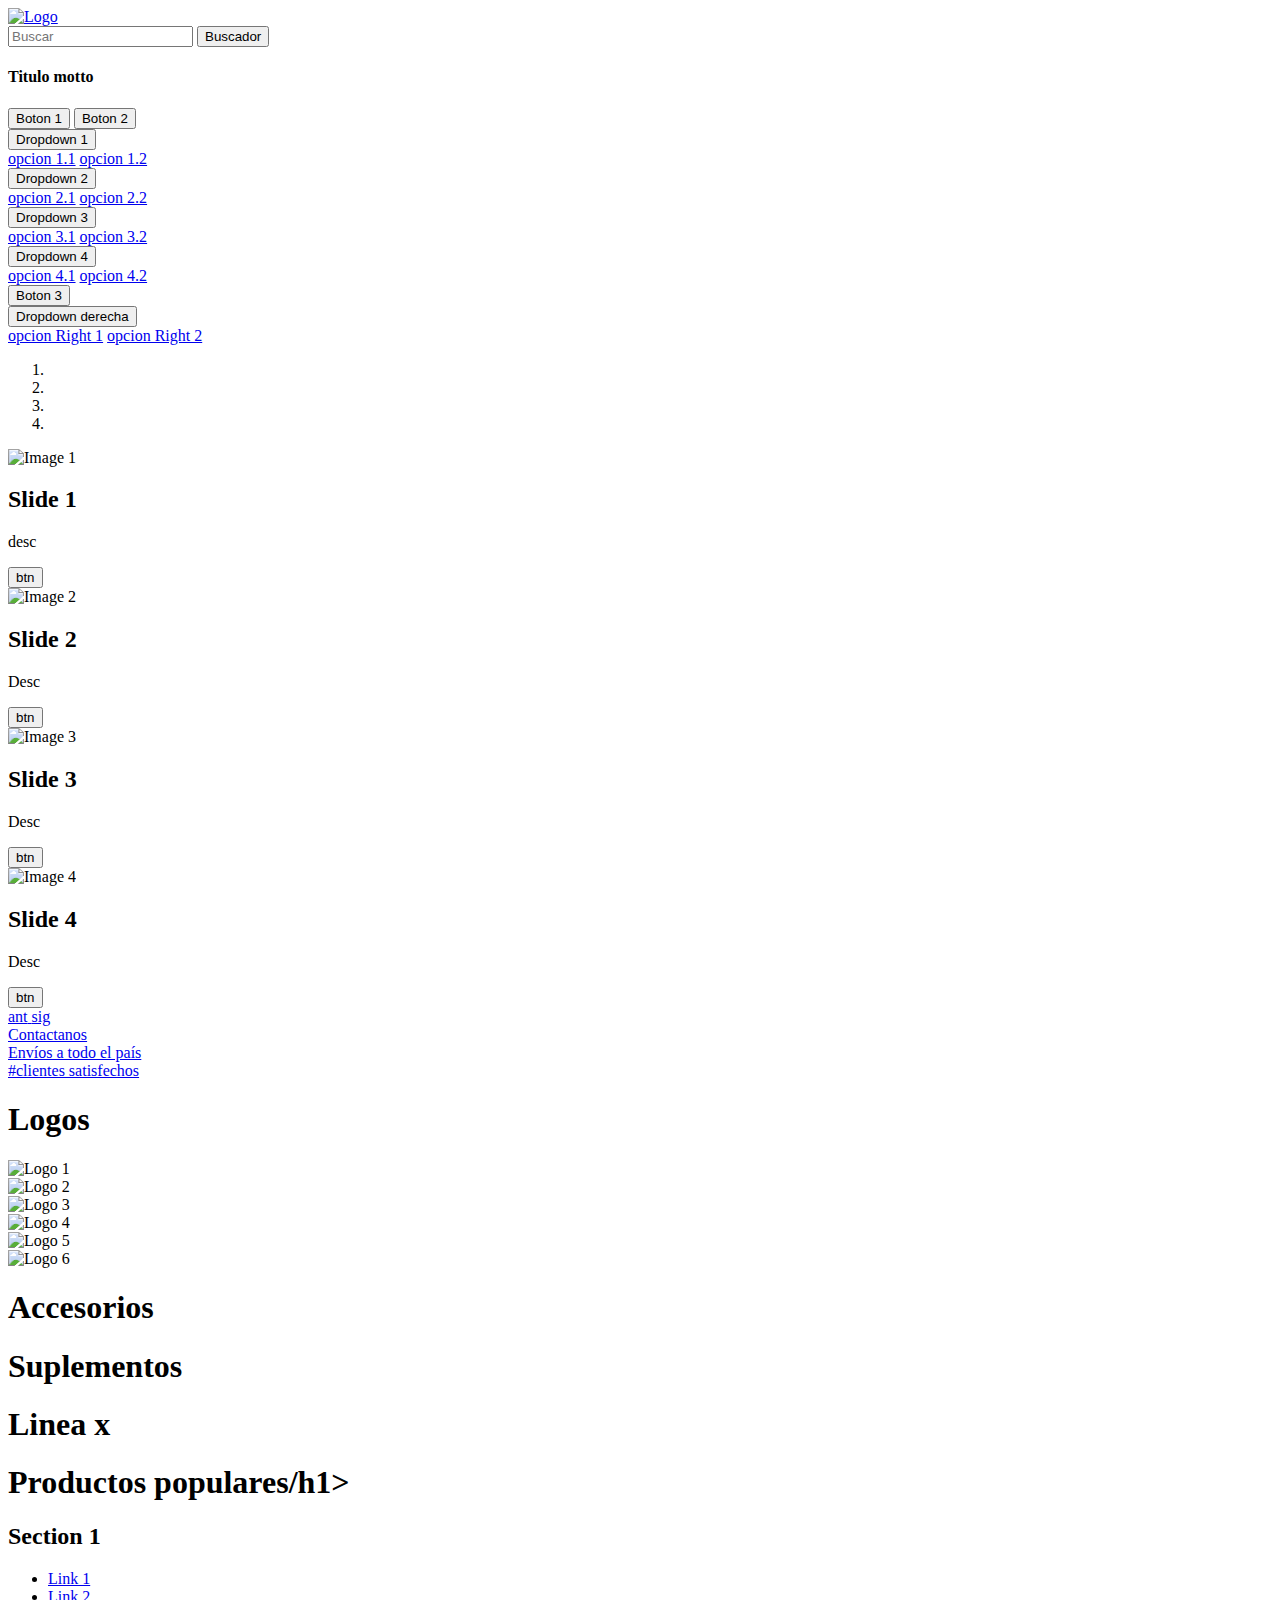
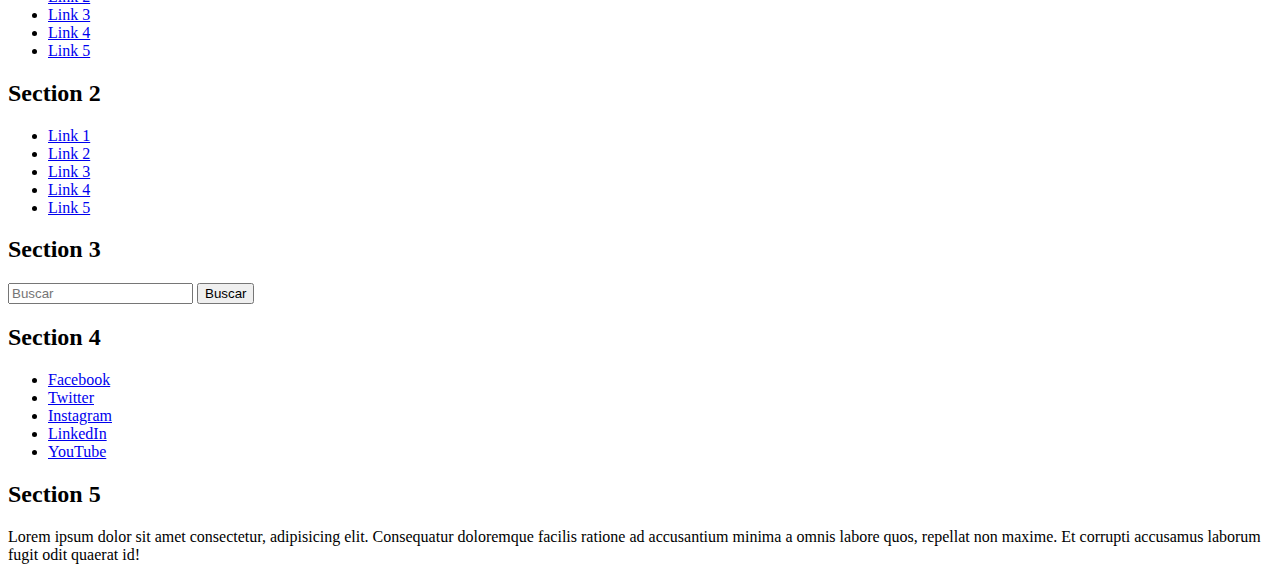
==== webpage/index.html @ 54f78a53 "Creacion estructura basica archivos" ====
<!DOCTYPE html>
<html lang="en">
<head>
    <meta charset="UTF-8">
    <meta name="viewport" content="width=device-width, initial-scale=1.0">
    <title>Document</title>
</head>
<body>
    <!-- header -->
    <header class="navbar navbar-expand-lg navbar-light bg-light">
        <div class="container">
            <!-- Logo -->
            <a class="navbar-brand" href="#">
                <img src="xxxxxxxxxxxxxxxxxx" alt="Logo" class="logo">
            </a>
            
            <!-- Search Bar -->
            <form class="form-inline my-2 my-lg-0 ml-auto">
                <input class="form-control mr-sm-2" type="search" placeholder="Buscar" aria-label="Search">
                <button class="btn btn-outline-success my-2 my-sm-0" type="submit">Buscador</button>
            </form>
            
            <!-- motto -->
            <h4 class="ml-3">Titulo motto</h4>
        </div>


        <!-- Navbar -->
        <nav class="navbar navbar-expand-lg navbar-light bg-light">
            <div class="container">
                <!-- sección izquierda -->
                <div class="navbar-left">
                    <button class="btn btn-primary mr-2">Boton 1</button>
                    <button class="btn btn-secondary mr-2">Boton 2</button>
                    
                    <!-- Dropdowns -->
                    <div class="dropdown mr-2">
                        <button class="btn btn-secondary dropdown-toggle" type="button" id="dropdown1" data-toggle="dropdown">
                            Dropdown 1
                        </button>
                        <div class="dropdown-menu" aria-labelledby="dropdown1">
                            <a class="dropdown-item" href="#">opcion 1.1</a>
                            <a class="dropdown-item" href="#">opcion 1.2</a>
                        </div>
                    </div>
                    
                    <div class="dropdown">
                        <button class="btn btn-secondary dropdown-toggle" type="button" id="dropdown2" data-toggle="dropdown">
                            Dropdown 2
                        </button>
                        <div class="dropdown-menu" aria-labelledby="dropdown2">
                            <a class="dropdown-item" href="#">opcion 2.1</a>
                            <a class="dropdown-item" href="#">opcion 2.2</a>
                        </div>
                    </div>
                    
                    <div class="dropdown mr-2">
                        <button class="btn btn-secondary dropdown-toggle" type="button" id="dropdown3" data-toggle="dropdown">
                            Dropdown 3
                        </button>
                        <div class="dropdown-menu" aria-labelledby="dropdown3">
                            <a class="dropdown-item" href="#">opcion 3.1</a>
                            <a class="dropdown-item" href="#">opcion 3.2</a>
                        </div>
                    </div>
                    
                    <div class="dropdown">
                        <button class="btn btn-secondary dropdown-toggle" type="button" id="dropdown4" data-toggle="dropdown">
                            Dropdown 4
                        </button>
                        <div class="dropdown-menu" aria-labelledby="dropdown4">
                            <a class="dropdown-item" href="#">opcion 4.1</a>
                            <a class="dropdown-item" href="#">opcion 4.2</a>
                        </div>
                    </div>
                </div>
                
                <!-- seccion derecha -->
                <div class="navbar-right ml-auto">
                    <button class="btn btn-success">Boton 3</button>
                    
                    <!-- Dropdown derecha -->
                    <div class="dropdown">
                        <button class="btn btn-info dropdown-toggle" type="button" id="dropdownRight" data-toggle="dropdown">
                            Dropdown derecha
                        </button>
                        <div class="dropdown-menu dropdown-menu-right" aria-labelledby="dropdownRight">
                            <a class="dropdown-item" href="#">opcion Right 1</a>
                            <a class="dropdown-item" href="#">opcion Right 2</a>
                        </div>
                    </div>
                </div>
            </div>
        </nav>
    </header>
    <main>
        <!-- CARRUSEL -->
        <div class="container container-carrusel">
            <div class="row">
                <div class="col-md-8 offset-md-2">
                    <!-- Carrusel -->
                    <div id="imageCarousel" class="carousel slide" data-ride="carousel">
                        <!-- indicadores -->
                        <ol class="carousel-indicators">
                            <li data-target="#imageCarousel" data-slide-to="0" class="active"></li>
                            <li data-target="#imageCarousel" data-slide-to="1"></li>
                            <li data-target="#imageCarousel" data-slide-to="2"></li>
                            <li data-target="#imageCarousel" data-slide-to="3"></li>
                        </ol>
                        <!-- Slides -->
                        <div class="carousel-inner">
                            <div class="carousel-item active">
                                <img src="image1.jpg" class="d-block w-100" alt="Image 1">
                                <div class="carousel-caption">
                                    <h2>Slide 1</h2>
                                    <p>desc</p>
                                    <button class="btn btn-primary">btn</button>
                                </div>
                            </div>
                            <div class="carousel-item">
                                <img src="image2.jpg" class="d-block w-100" alt="Image 2">
                                <div class="carousel-caption">
                                    <h2>Slide 2</h2>
                                    <p>Desc</p>
                                    <button class="btn btn-primary">btn</button>
                                </div>
                            </div>
                            <div class="carousel-item">
                                <img src="image3.jpg" class="d-block w-100" alt="Image 3">
                                <div class="carousel-caption">
                                    <h2>Slide 3</h2>
                                    <p>Desc</p>
                                    <button class="btn btn-primary">btn</button>
                                </div>
                            </div>
                            <div class="carousel-item">
                                <img src="image4.jpg" class="d-block w-100" alt="Image 4">
                                <div class="carousel-caption">
                                    <h2>Slide 4</h2>
                                    <p>Desc</p>
                                    <button class="btn btn-primary">btn</button>
                                </div>
                            </div>
                        </div>
                        <!-- Controles -->
                        <a class="carousel-control-prev" href="#imageCarousel" role="button" data-slide="prev">
                            <span class="carousel-control-prev-icon" aria-hidden="true"></span>
                            <span class="sr-only">ant</span>
                        </a>
                        <a class="carousel-control-next" href="#imageCarousel" role="button" data-slide="next">
                            <span class="carousel-control-next-icon" aria-hidden="true"></span>
                            <span class="sr-only">sig</span>
                        </a>
                    </div>
                </div>
            </div>
        </div>

        <!-- ENVIOS CONTACTOS CLIENTES -->
        <div class="container">
            <div class="row">
                <div class="col-md-4">
                    <div class="section-item">
                        <a href="#" class="section-link">
                            <i class="fas fa-phone section-icon"></i>
                            Contactanos
                        </a>
                    </div>
                </div>
                <div class="col-md-4">
                    <div class="section-item">
                        <a href="#" class="section-link">
                            <i class="fas fa-truck section-icon"></i>
                            Envíos a todo el país
                        </a>
                    </div>
                </div>
                <div class="col-md-4">
                    <div class="section-item">
                        <a href="#" class="section-link">
                            <i class="fas fa-heart section-icon"></i>
                            #clientes satisfechos
                        </a>
                    </div>
                </div>
            </div>
        </div>

        <!-- Sponsors etc -->
        <div class="container">
            <div class="section">
                <h1>Logos</h1>
                <div class="row">
                    <div class="col-md-2">
                        <img src="logo1.png" alt="Logo 1" class="img-fluid">
                    </div>
                    <div class="col-md-2">
                        <img src="logo2.png" alt="Logo 2" class="img-fluid">
                    </div>
                    <div class="col-md-2">
                        <img src="logo3.png" alt="Logo 3" class="img-fluid">
                    </div>
                    <div class="col-md-2">
                        <img src="logo4.png" alt="Logo 4" class="img-fluid">
                    </div>
                    <div class="col-md-2">
                        <img src="logo5.png" alt="Logo 5" class="img-fluid">
                    </div>
                    <div class="col-md-2">
                        <img src="logo6.png" alt="Logo 6" class="img-fluid">
                    </div>
                </div>
            </div>
        </div>

        <!-- Catalogo accesorios -->
        <div class="container">
            <div class="section">
                <h1>Accesorios</h1>
                <div class="row" id="card-row">
                    <!-- JavaScript -->
                </div>
            </div>
        </div>

        <!-- Catalogo Suplementos -->
        <div class="container">
            <div class="section">
                <h1>Suplementos</h1>
                <div class="row" id="card-row">
                    <!-- JavaScript -->
                </div>
            </div>
        </div>

        <!-- Catalogo linea x -->
        <div class="container">
            <div class="section">
                <h1>Linea x</h1>
                <div class="row" id="card-row">
                    <!-- JavaScript -->
                </div>
            </div>
        </div>

        <!-- Catalogo productos populares -->
        <div class="container">
            <div class="section">
                <h1>Productos populares/h1>
                <div class="row" id="card-row-1">
                    <!-- JavaScript cards -->
                </div>
                <div class="row" id="card-row-2">
                    <!-- JavaScript cards -->
                </div>
            </div>
        </div>
    </main>

    <footer class="bg-dark text-light">
        <div class="container">
            <div class="row">
                <div class="col-md-2">
                    <h2>Section 1</h2>
                    <ul class="list-unstyled">
                        <li><a href="#">Link 1</a></li>
                        <li><a href="#">Link 2</a></li>
                        <li><a href="#">Link 3</a></li>
                        <li><a href="#">Link 4</a></li>
                        <li><a href="#">Link 5</a></li>
                    </ul>
                </div>
                <div class="col-md-2">
                    <h2>Section 2</h2>
                    <ul class="list-unstyled">
                        <li><a href="#">Link 1</a></li>
                        <li><a href="#">Link 2</a></li>
                        <li><a href="#">Link 3</a></li>
                        <li><a href="#">Link 4</a></li>
                        <li><a href="#">Link 5</a></li>
                    </ul>
                </div>
                <div class="col-md-3">
                    <h2>Section 3</h2>
                    <form class="form-inline">
                        <input class="form-control" type="text" placeholder="Buscar">
                        <button class="btn btn-primary">Buscar</button>
                    </form>
                </div>
                <div class="col-md-2">
                    <h2>Section 4</h2>
                    <ul class="list-unstyled">
                        <li><a href="#"><i class="fab fa-facebook"></i> Facebook</a></li>
                        <li><a href="#"><i class="fab fa-twitter"></i> Twitter</a></li>
                        <li><a href="#"><i class="fab fa-instagram"></i> Instagram</a></li>
                        <li><a href="#"><i class="fab fa-linkedin"></i> LinkedIn</a></li>
                        <li><a href="#"><i class="fab fa-youtube"></i> YouTube</a></li>
                    </ul>
                </div>
                <div class="col-md-5">
                    <h2>Section 5</h2>
                    <p>Lorem ipsum dolor sit amet consectetur, adipisicing elit. Consequatur doloremque facilis ratione ad accusantium minima a omnis labore quos, repellat non maxime. Et corrupti accusamus laborum fugit odit quaerat id!</p>
                </div>
            </div>
        </div>
    </footer>
</body>
</html>
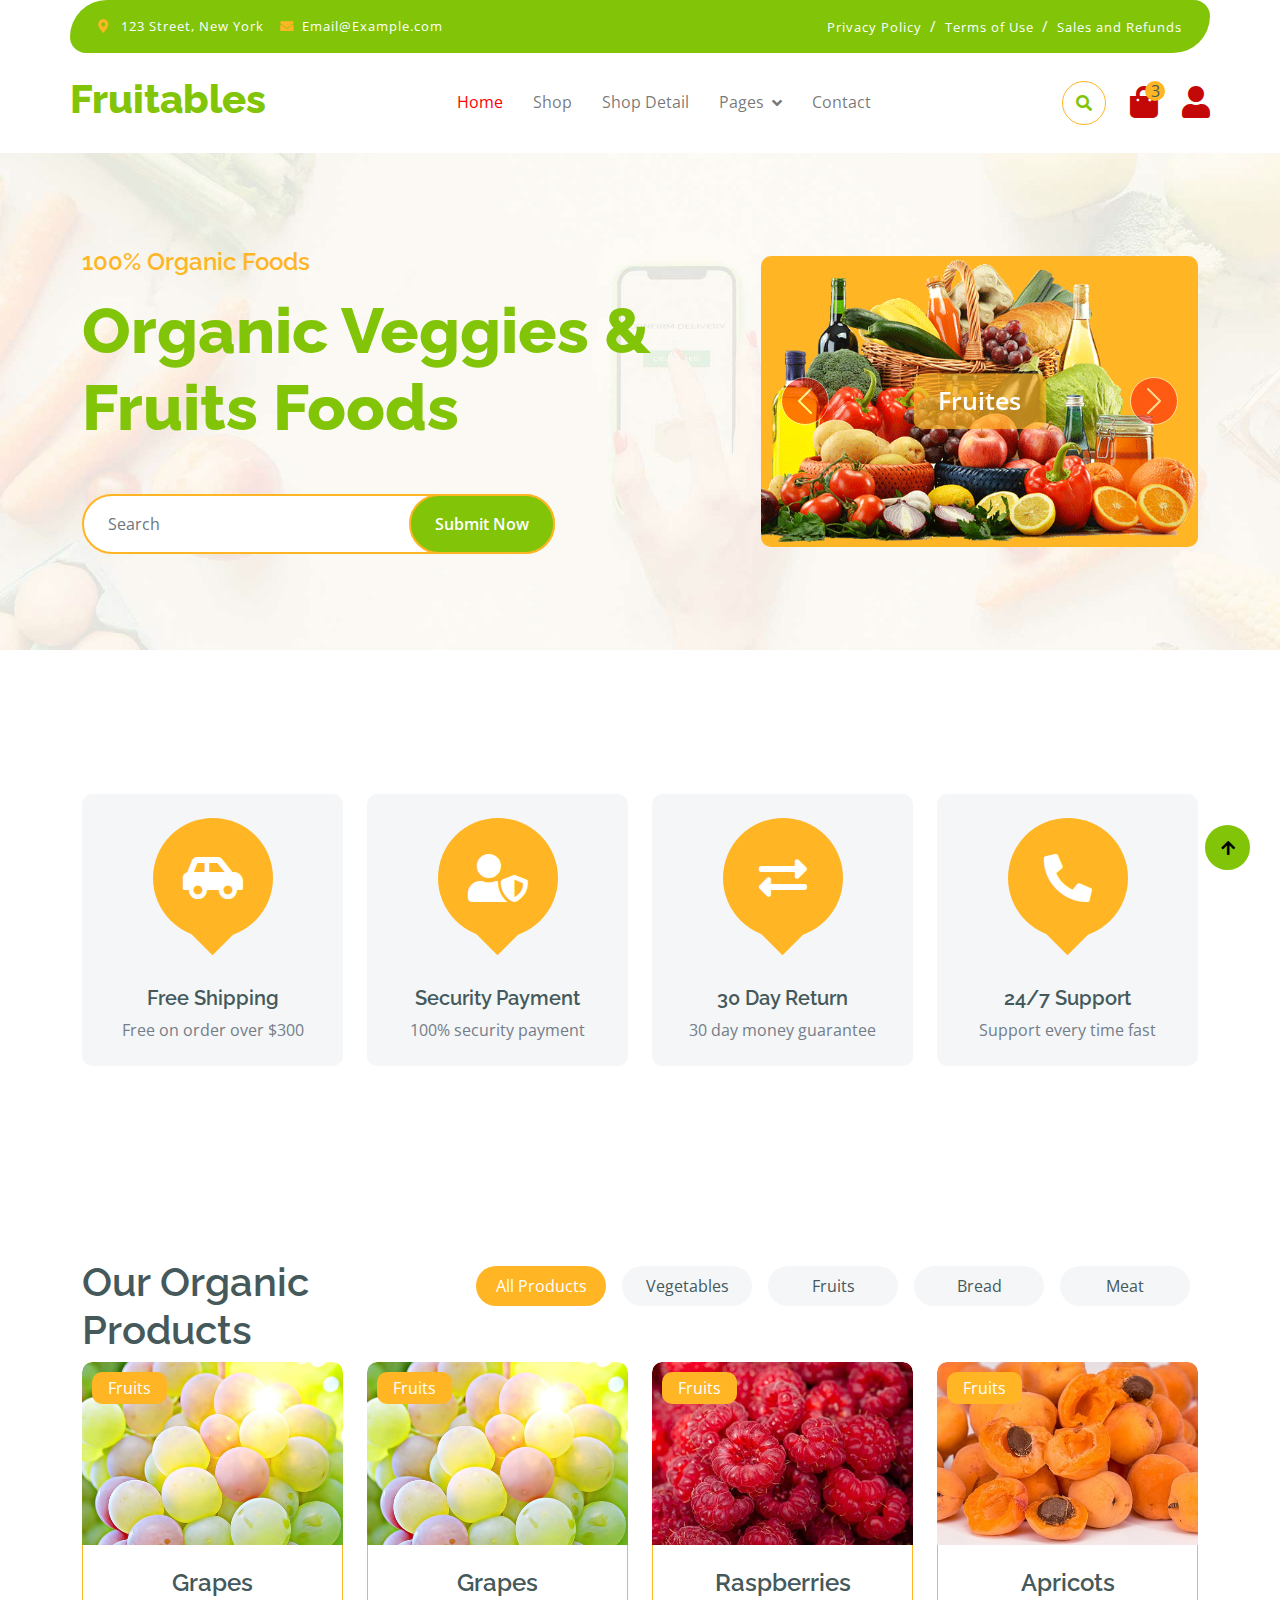
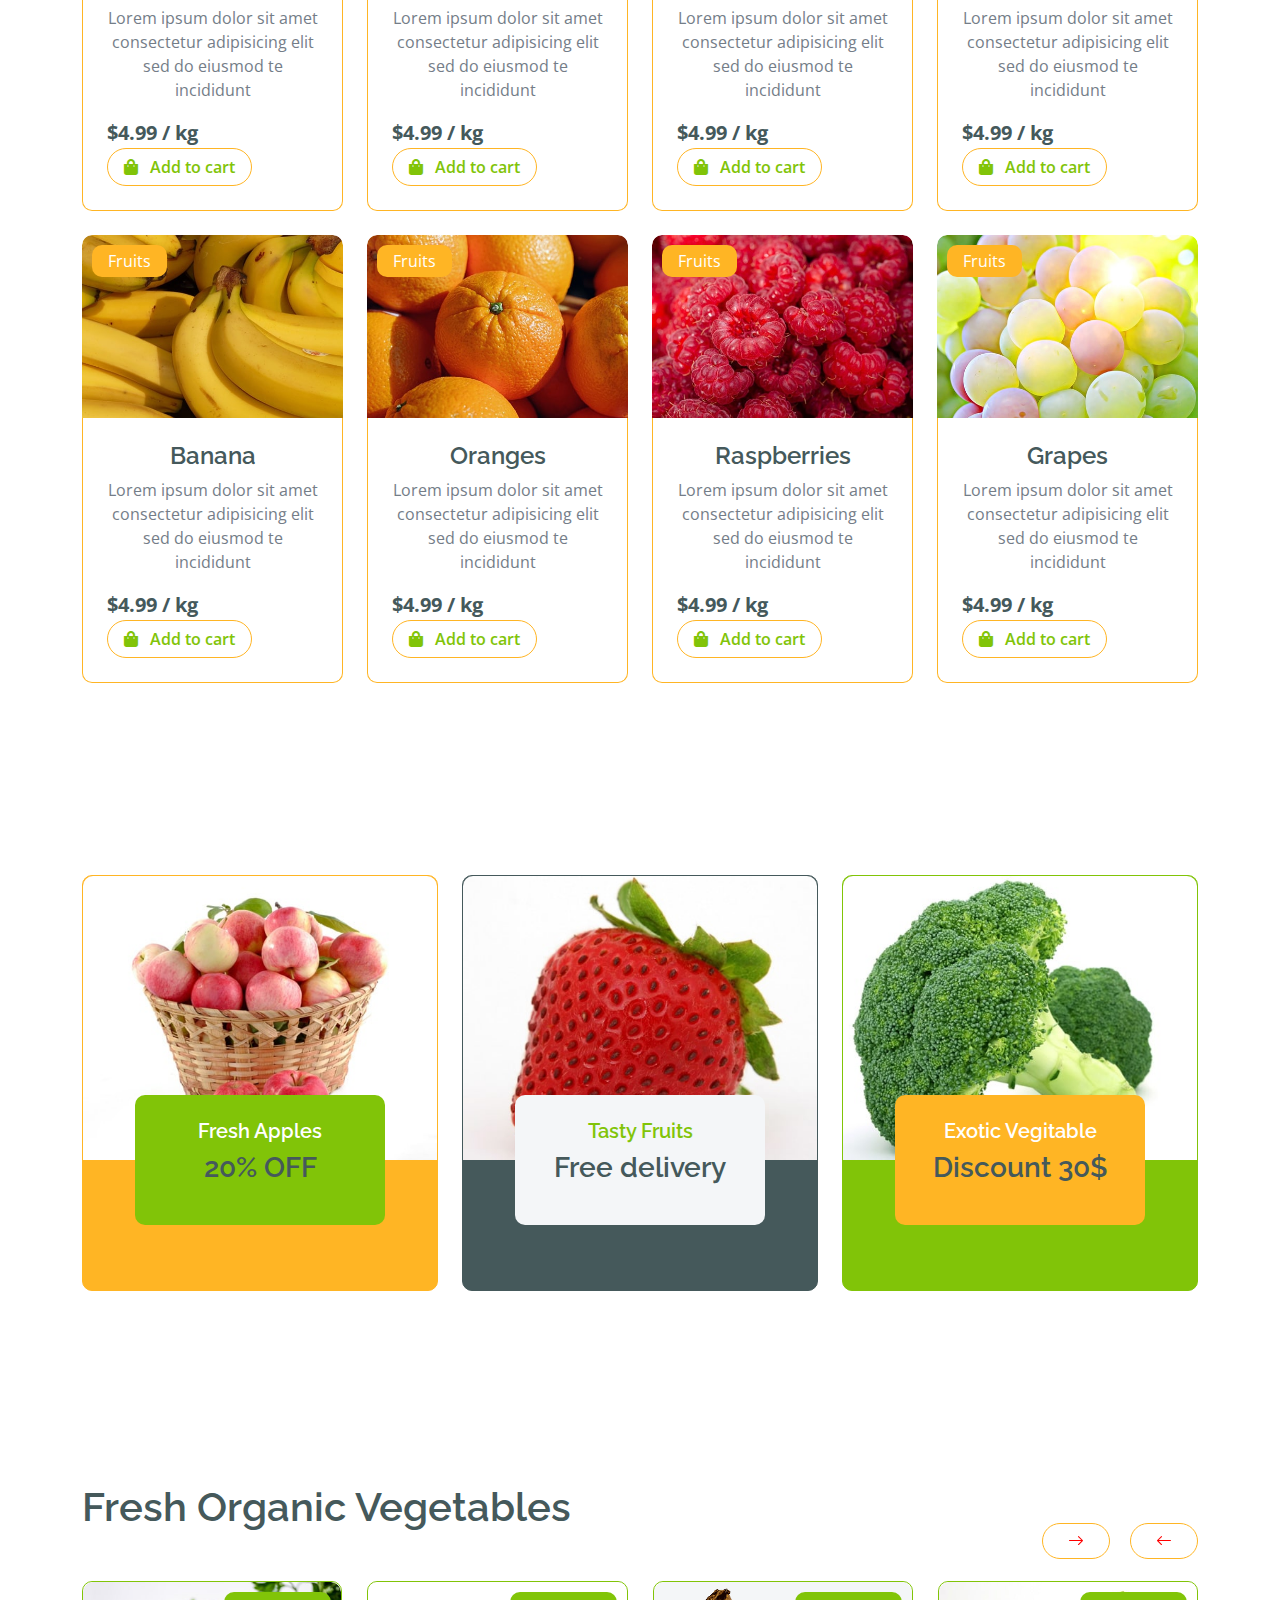
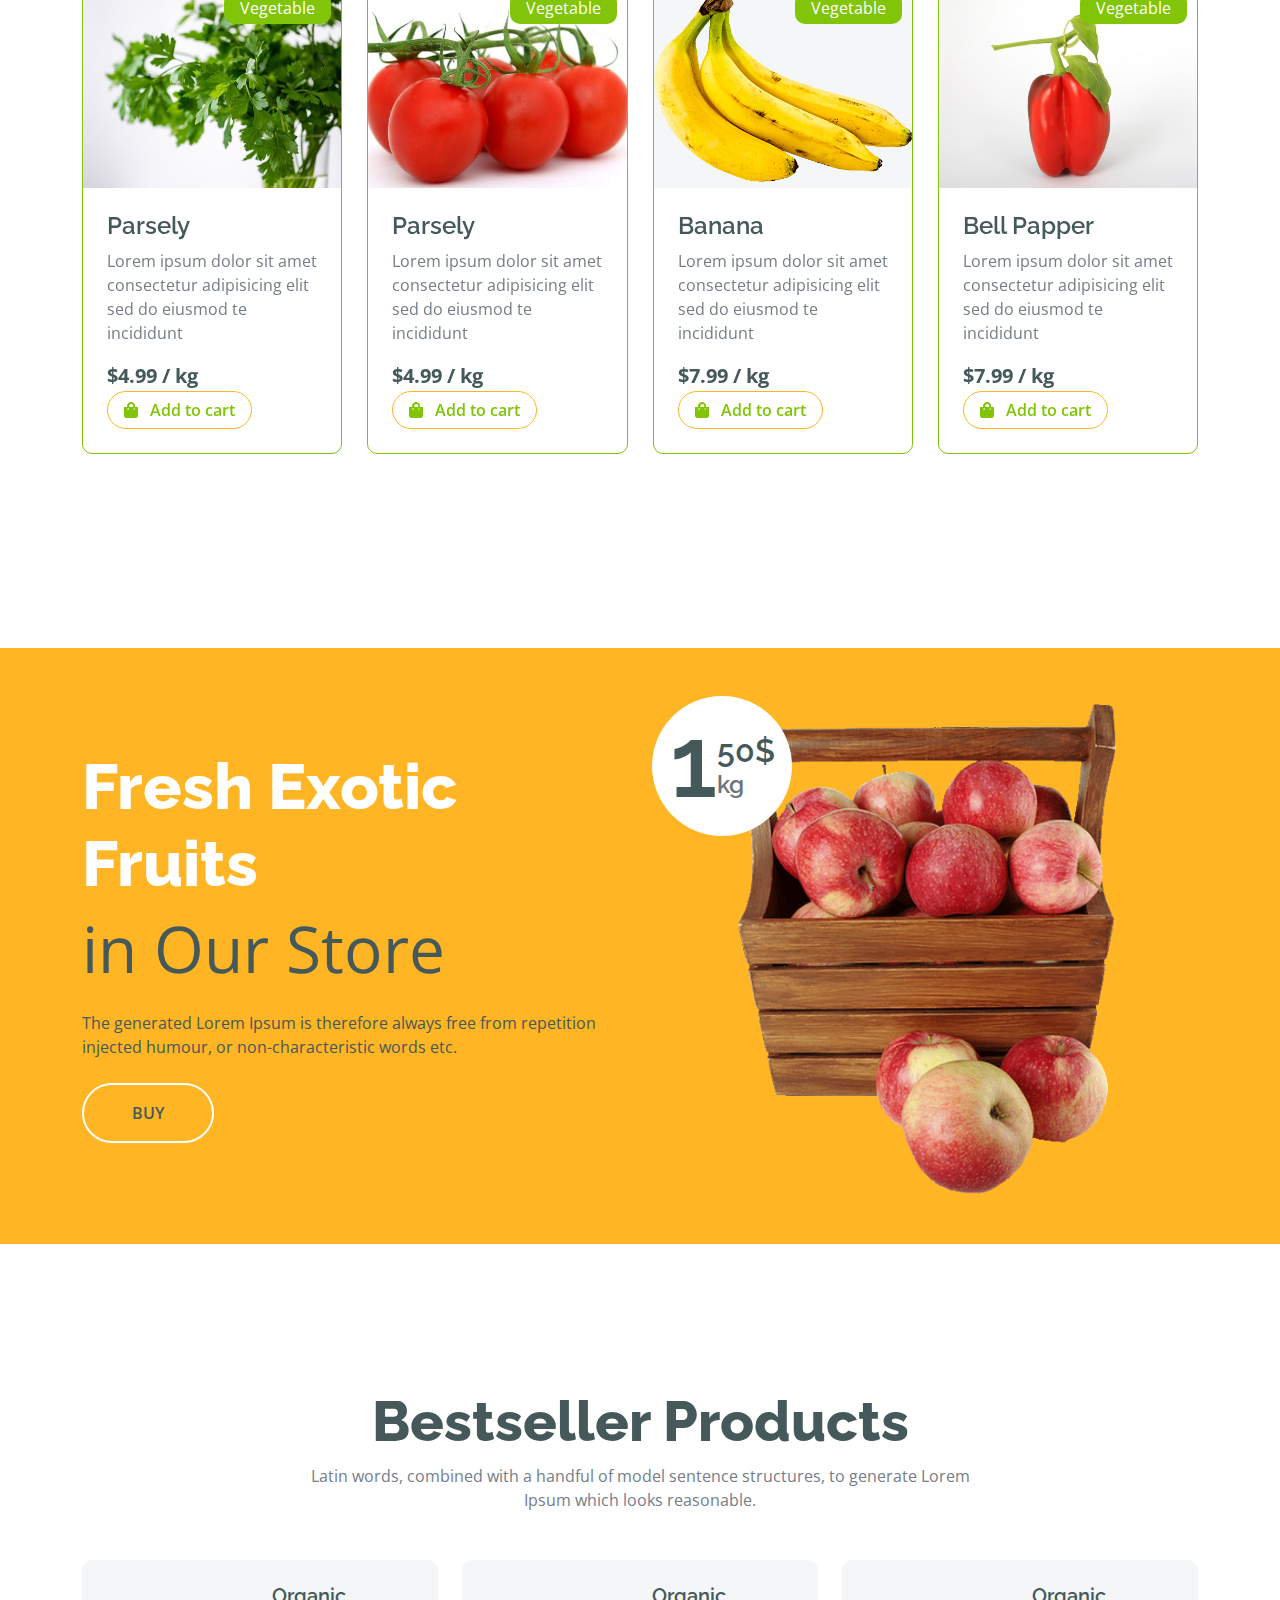
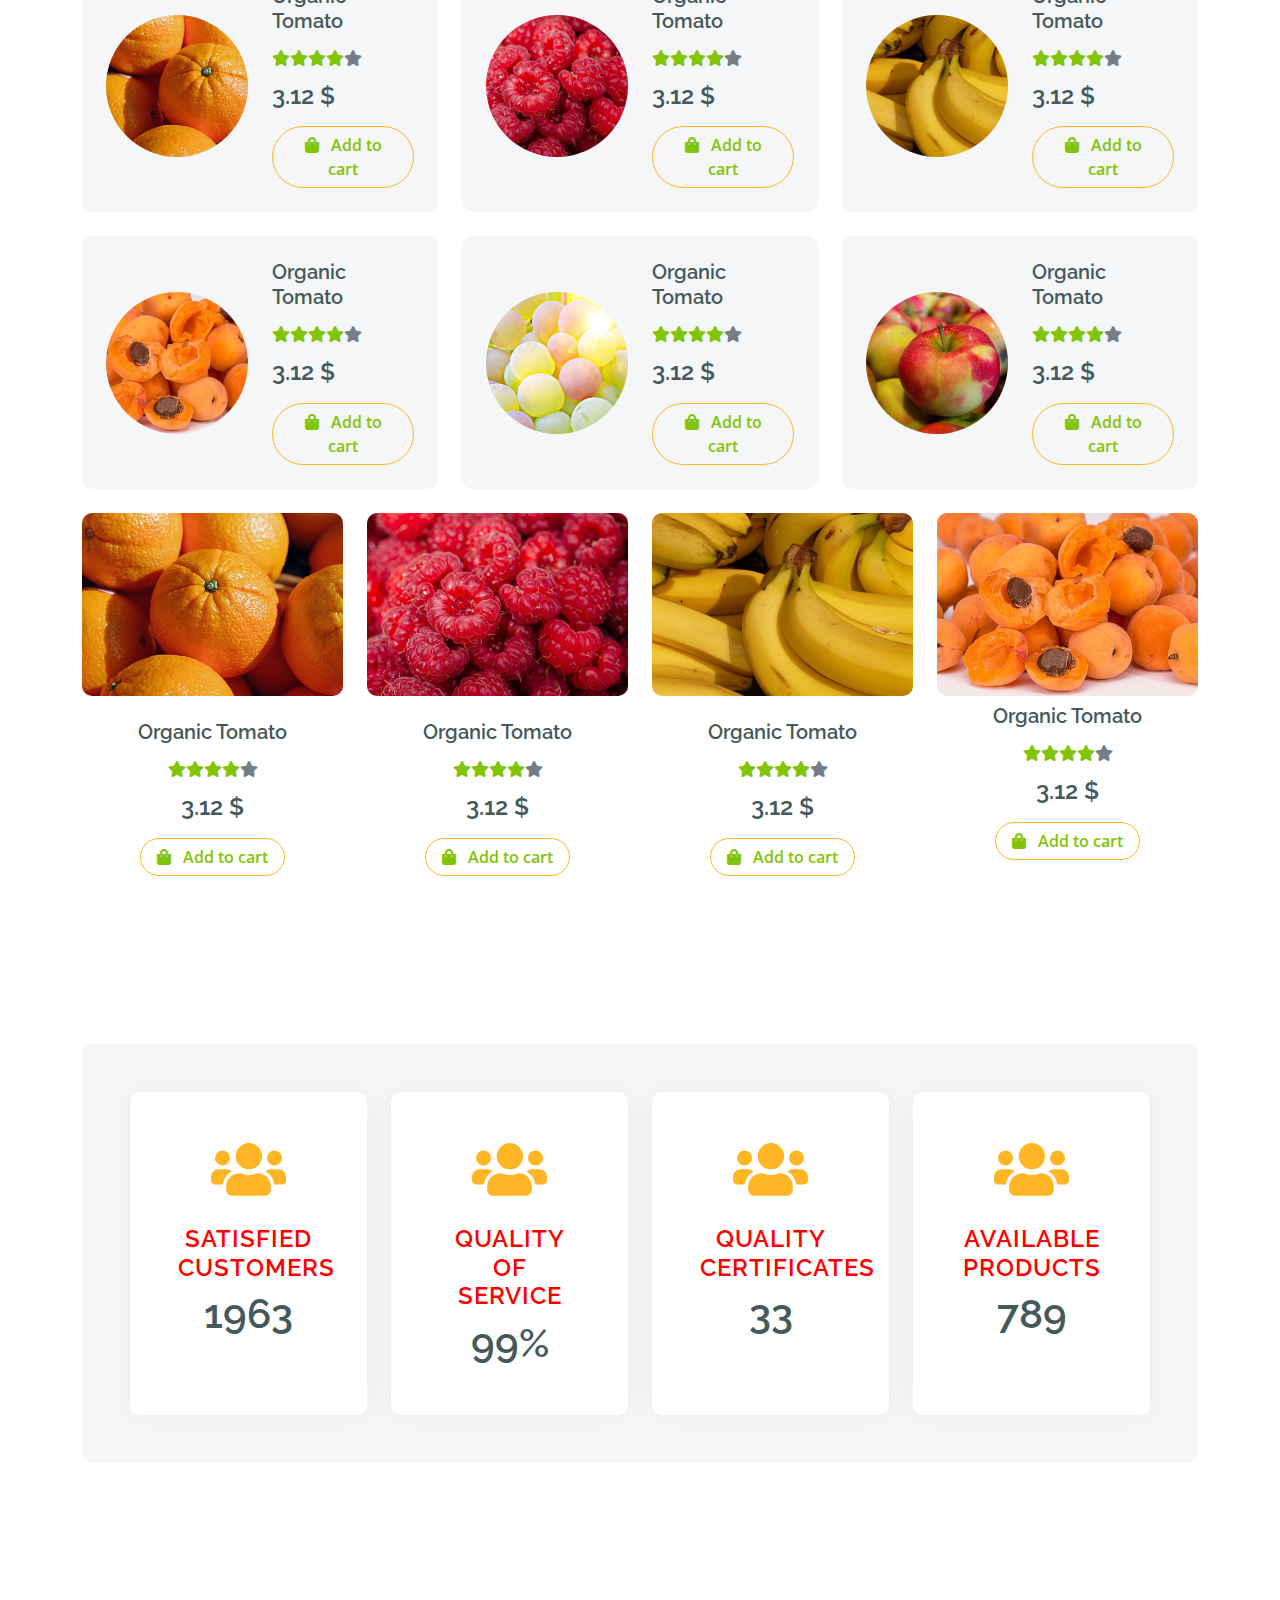
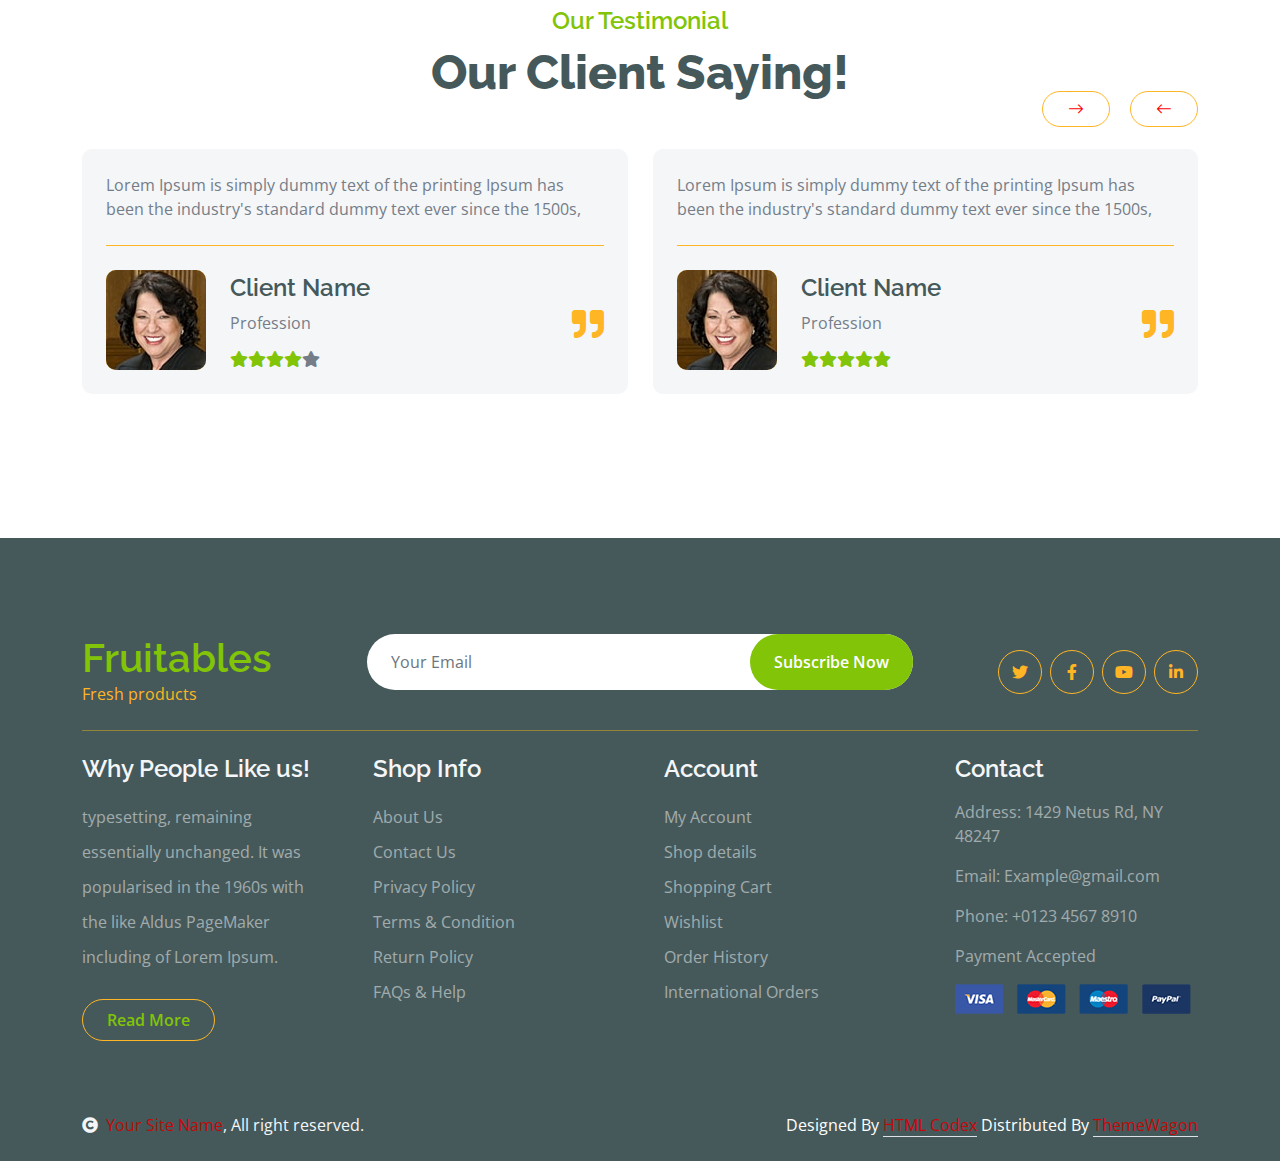
==== commit 15ca9949: "Nuevo template" ====
--- a/webpage/index.html
+++ b/webpage/index.html
@@ -1,308 +1,1215 @@
 <!DOCTYPE html>
 <html lang="en">
-<head>
-    <meta charset="UTF-8">
-    <meta name="viewport" content="width=device-width, initial-scale=1.0">
-    <title>Document</title>
-</head>
-<body>
-    <!-- header -->
-    <header class="navbar navbar-expand-lg navbar-light bg-light">
-        <div class="container">
-            <!-- Logo -->
-            <a class="navbar-brand" href="#">
-                <img src="xxxxxxxxxxxxxxxxxx" alt="Logo" class="logo">
-            </a>
-            
-            <!-- Search Bar -->
-            <form class="form-inline my-2 my-lg-0 ml-auto">
-                <input class="form-control mr-sm-2" type="search" placeholder="Buscar" aria-label="Search">
-                <button class="btn btn-outline-success my-2 my-sm-0" type="submit">Buscador</button>
-            </form>
-            
-            <!-- motto -->
-            <h4 class="ml-3">Titulo motto</h4>
-        </div>
-
-
-        <!-- Navbar -->
-        <nav class="navbar navbar-expand-lg navbar-light bg-light">
+
+    <head>
+        <meta charset="utf-8">
+        <title>Infinit Nutrition</title>
+        <meta content="width=device-width, initial-scale=1.0" name="viewport">
+        <meta content="" name="keywords">
+        <meta content="" name="description">
+
+        <!-- Google Web Fonts -->
+        <link rel="preconnect" href="https://fonts.googleapis.com">
+        <link rel="preconnect" href="https://fonts.gstatic.com" crossorigin>
+        <link href="https://fonts.googleapis.com/css2?family=Open+Sans:wght@400;600&family=Raleway:wght@600;800&display=swap" rel="stylesheet"> 
+
+        <!-- Icon Font Stylesheet -->
+        <link rel="stylesheet" href="https://use.fontawesome.com/releases/v5.15.4/css/all.css"/>
+        <link href="https://cdn.jsdelivr.net/npm/bootstrap-icons@1.4.1/font/bootstrap-icons.css" rel="stylesheet">
+
+        <!-- Libraries Stylesheet -->
+        <link href="lib/lightbox/css/lightbox.min.css" rel="stylesheet">
+        <link href="lib/owlcarousel/assets/owl.carousel.min.css" rel="stylesheet">
+
+
+        <!-- Customized Bootstrap Stylesheet -->
+        <link href="css/bootstrap.min.css" rel="stylesheet">
+
+        <!-- Template Stylesheet -->
+        <link href="css/style.css" rel="stylesheet">
+    </head>
+
+    <body>
+
+        <!-- Spinner Start -->
+        <div id="spinner" class="show w-100 vh-100 bg-white position-fixed translate-middle top-50 start-50  d-flex align-items-center justify-content-center">
+            <div class="spinner-grow text-primary" role="status"></div>
+        </div>
+        <!-- Spinner End -->
+
+
+        <!-- Navbar start -->
+        <div class="container-fluid fixed-top">
+            <div class="container topbar bg-primary d-none d-lg-block">
+                <div class="d-flex justify-content-between">
+                    <div class="top-info ps-2">
+                        <small class="me-3"><i class="fas fa-map-marker-alt me-2 text-secondary"></i> <a href="#" class="text-white">123 Street, New York</a></small>
+                        <small class="me-3"><i class="fas fa-envelope me-2 text-secondary"></i><a href="#" class="text-white">Email@Example.com</a></small>
+                    </div>
+                    <div class="top-link pe-2">
+                        <a href="#" class="text-white"><small class="text-white mx-2">Privacy Policy</small>/</a>
+                        <a href="#" class="text-white"><small class="text-white mx-2">Terms of Use</small>/</a>
+                        <a href="#" class="text-white"><small class="text-white ms-2">Sales and Refunds</small></a>
+                    </div>
+                </div>
+            </div>
+            <div class="container px-0">
+                <nav class="navbar navbar-light bg-white navbar-expand-xl">
+                    <a href="index.html" class="navbar-brand"><h1 class="text-primary display-6">Fruitables</h1></a>
+                    <button class="navbar-toggler py-2 px-3" type="button" data-bs-toggle="collapse" data-bs-target="#navbarCollapse">
+                        <span class="fa fa-bars text-primary"></span>
+                    </button>
+                    <div class="collapse navbar-collapse bg-white" id="navbarCollapse">
+                        <div class="navbar-nav mx-auto">
+                            <a href="index.html" class="nav-item nav-link active">Home</a>
+                            <a href="shop.html" class="nav-item nav-link">Shop</a>
+                            <a href="shop-detail.html" class="nav-item nav-link">Shop Detail</a>
+                            <div class="nav-item dropdown">
+                                <a href="#" class="nav-link dropdown-toggle" data-bs-toggle="dropdown">Pages</a>
+                                <div class="dropdown-menu m-0 bg-secondary rounded-0">
+                                    <a href="cart.html" class="dropdown-item">Cart</a>
+                                    <a href="chackout.html" class="dropdown-item">Chackout</a>
+                                    <a href="testimonial.html" class="dropdown-item">Testimonial</a>
+                                    <a href="404.html" class="dropdown-item">404 Page</a>
+                                </div>
+                            </div>
+                            <a href="contact.html" class="nav-item nav-link">Contact</a>
+                        </div>
+                        <div class="d-flex m-3 me-0">
+                            <button class="btn-search btn border border-secondary btn-md-square rounded-circle bg-white me-4" data-bs-toggle="modal" data-bs-target="#searchModal"><i class="fas fa-search text-primary"></i></button>
+                            <a href="#" class="position-relative me-4 my-auto">
+                                <i class="fa fa-shopping-bag fa-2x"></i>
+                                <span class="position-absolute bg-secondary rounded-circle d-flex align-items-center justify-content-center text-dark px-1" style="top: -5px; left: 15px; height: 20px; min-width: 20px;">3</span>
+                            </a>
+                            <a href="#" class="my-auto">
+                                <i class="fas fa-user fa-2x"></i>
+                            </a>
+                        </div>
+                    </div>
+                </nav>
+            </div>
+        </div>
+        <!-- Navbar End -->
+
+
+        <!-- Modal Search Start -->
+        <div class="modal fade" id="searchModal" tabindex="-1" aria-labelledby="exampleModalLabel" aria-hidden="true">
+            <div class="modal-dialog modal-fullscreen">
+                <div class="modal-content rounded-0">
+                    <div class="modal-header">
+                        <h5 class="modal-title" id="exampleModalLabel">Search by keyword</h5>
+                        <button type="button" class="btn-close" data-bs-dismiss="modal" aria-label="Close"></button>
+                    </div>
+                    <div class="modal-body d-flex align-items-center">
+                        <div class="input-group w-75 mx-auto d-flex">
+                            <input type="search" class="form-control p-3" placeholder="keywords" aria-describedby="search-icon-1">
+                            <span id="search-icon-1" class="input-group-text p-3"><i class="fa fa-search"></i></span>
+                        </div>
+                    </div>
+                </div>
+            </div>
+        </div>
+        <!-- Modal Search End -->
+
+
+        <!-- Hero Start -->
+        <div class="container-fluid py-5 mb-5 hero-header">
+            <div class="container py-5">
+                <div class="row g-5 align-items-center">
+                    <div class="col-md-12 col-lg-7">
+                        <h4 class="mb-3 text-secondary">100% Organic Foods</h4>
+                        <h1 class="mb-5 display-3 text-primary">Organic Veggies & Fruits Foods</h1>
+                        <div class="position-relative mx-auto">
+                            <input class="form-control border-2 border-secondary w-75 py-3 px-4 rounded-pill" type="number" placeholder="Search">
+                            <button type="submit" class="btn btn-primary border-2 border-secondary py-3 px-4 position-absolute rounded-pill text-white h-100" style="top: 0; right: 25%;">Submit Now</button>
+                        </div>
+                    </div>
+                    <div class="col-md-12 col-lg-5">
+                        <div id="carouselId" class="carousel slide position-relative" data-bs-ride="carousel">
+                            <div class="carousel-inner" role="listbox">
+                                <div class="carousel-item active rounded">
+                                    <img src="img/hero-img-1.png" class="img-fluid w-100 h-100 bg-secondary rounded" alt="First slide">
+                                    <a href="#" class="btn px-4 py-2 text-white rounded">Fruites</a>
+                                </div>
+                                <div class="carousel-item rounded">
+                                    <img src="img/hero-img-2.jpg" class="img-fluid w-100 h-100 rounded" alt="Second slide">
+                                    <a href="#" class="btn px-4 py-2 text-white rounded">Vesitables</a>
+                                </div>
+                            </div>
+                            <button class="carousel-control-prev" type="button" data-bs-target="#carouselId" data-bs-slide="prev">
+                                <span class="carousel-control-prev-icon" aria-hidden="true"></span>
+                                <span class="visually-hidden">Previous</span>
+                            </button>
+                            <button class="carousel-control-next" type="button" data-bs-target="#carouselId" data-bs-slide="next">
+                                <span class="carousel-control-next-icon" aria-hidden="true"></span>
+                                <span class="visually-hidden">Next</span>
+                            </button>
+                        </div>
+                    </div>
+                </div>
+            </div>
+        </div>
+        <!-- Hero End -->
+
+
+        <!-- Featurs Section Start -->
+        <div class="container-fluid featurs py-5">
+            <div class="container py-5">
+                <div class="row g-4">
+                    <div class="col-md-6 col-lg-3">
+                        <div class="featurs-item text-center rounded bg-light p-4">
+                            <div class="featurs-icon btn-square rounded-circle bg-secondary mb-5 mx-auto">
+                                <i class="fas fa-car-side fa-3x text-white"></i>
+                            </div>
+                            <div class="featurs-content text-center">
+                                <h5>Free Shipping</h5>
+                                <p class="mb-0">Free on order over $300</p>
+                            </div>
+                        </div>
+                    </div>
+                    <div class="col-md-6 col-lg-3">
+                        <div class="featurs-item text-center rounded bg-light p-4">
+                            <div class="featurs-icon btn-square rounded-circle bg-secondary mb-5 mx-auto">
+                                <i class="fas fa-user-shield fa-3x text-white"></i>
+                            </div>
+                            <div class="featurs-content text-center">
+                                <h5>Security Payment</h5>
+                                <p class="mb-0">100% security payment</p>
+                            </div>
+                        </div>
+                    </div>
+                    <div class="col-md-6 col-lg-3">
+                        <div class="featurs-item text-center rounded bg-light p-4">
+                            <div class="featurs-icon btn-square rounded-circle bg-secondary mb-5 mx-auto">
+                                <i class="fas fa-exchange-alt fa-3x text-white"></i>
+                            </div>
+                            <div class="featurs-content text-center">
+                                <h5>30 Day Return</h5>
+                                <p class="mb-0">30 day money guarantee</p>
+                            </div>
+                        </div>
+                    </div>
+                    <div class="col-md-6 col-lg-3">
+                        <div class="featurs-item text-center rounded bg-light p-4">
+                            <div class="featurs-icon btn-square rounded-circle bg-secondary mb-5 mx-auto">
+                                <i class="fa fa-phone-alt fa-3x text-white"></i>
+                            </div>
+                            <div class="featurs-content text-center">
+                                <h5>24/7 Support</h5>
+                                <p class="mb-0">Support every time fast</p>
+                            </div>
+                        </div>
+                    </div>
+                </div>
+            </div>
+        </div>
+        <!-- Featurs Section End -->
+
+
+        <!-- Fruits Shop Start-->
+        <div class="container-fluid fruite py-5">
+            <div class="container py-5">
+                <div class="tab-class text-center">
+                    <div class="row g-4">
+                        <div class="col-lg-4 text-start">
+                            <h1>Our Organic Products</h1>
+                        </div>
+                        <div class="col-lg-8 text-end">
+                            <ul class="nav nav-pills d-inline-flex text-center mb-5">
+                                <li class="nav-item">
+                                    <a class="d-flex m-2 py-2 bg-light rounded-pill active" data-bs-toggle="pill" href="#tab-1">
+                                        <span class="text-dark" style="width: 130px;">All Products</span>
+                                    </a>
+                                </li>
+                                <li class="nav-item">
+                                    <a class="d-flex py-2 m-2 bg-light rounded-pill" data-bs-toggle="pill" href="#tab-2">
+                                        <span class="text-dark" style="width: 130px;">Vegetables</span>
+                                    </a>
+                                </li>
+                                <li class="nav-item">
+                                    <a class="d-flex m-2 py-2 bg-light rounded-pill" data-bs-toggle="pill" href="#tab-3">
+                                        <span class="text-dark" style="width: 130px;">Fruits</span>
+                                    </a>
+                                </li>
+                                <li class="nav-item">
+                                    <a class="d-flex m-2 py-2 bg-light rounded-pill" data-bs-toggle="pill" href="#tab-4">
+                                        <span class="text-dark" style="width: 130px;">Bread</span>
+                                    </a>
+                                </li>
+                                <li class="nav-item">
+                                    <a class="d-flex m-2 py-2 bg-light rounded-pill" data-bs-toggle="pill" href="#tab-5">
+                                        <span class="text-dark" style="width: 130px;">Meat</span>
+                                    </a>
+                                </li>
+                            </ul>
+                        </div>
+                    </div>
+                    <div class="tab-content">
+                        <div id="tab-1" class="tab-pane fade show p-0 active">
+                            <div class="row g-4">
+                                <div class="col-lg-12">
+                                    <div class="row g-4">
+                                        <div class="col-md-6 col-lg-4 col-xl-3">
+                                            <div class="rounded position-relative fruite-item">
+                                                <div class="fruite-img">
+                                                    <img src="img/fruite-item-5.jpg" class="img-fluid w-100 rounded-top" alt="">
+                                                </div>
+                                                <div class="text-white bg-secondary px-3 py-1 rounded position-absolute" style="top: 10px; left: 10px;">Fruits</div>
+                                                <div class="p-4 border border-secondary border-top-0 rounded-bottom">
+                                                    <h4>Grapes</h4>
+                                                    <p>Lorem ipsum dolor sit amet consectetur adipisicing elit sed do eiusmod te incididunt</p>
+                                                    <div class="d-flex justify-content-between flex-lg-wrap">
+                                                        <p class="text-dark fs-5 fw-bold mb-0">$4.99 / kg</p>
+                                                        <a href="#" class="btn border border-secondary rounded-pill px-3 text-primary"><i class="fa fa-shopping-bag me-2 text-primary"></i> Add to cart</a>
+                                                    </div>
+                                                </div>
+                                            </div>
+                                        </div>
+                                        <div class="col-md-6 col-lg-4 col-xl-3">
+                                            <div class="rounded position-relative fruite-item">
+                                                <div class="fruite-img">
+                                                    <img src="img/fruite-item-5.jpg" class="img-fluid w-100 rounded-top" alt="">
+                                                </div>
+                                                <div class="text-white bg-secondary px-3 py-1 rounded position-absolute" style="top: 10px; left: 10px;">Fruits</div>
+                                                <div class="p-4 border border-secondary border-top-0 rounded-bottom">
+                                                    <h4>Grapes</h4>
+                                                    <p>Lorem ipsum dolor sit amet consectetur adipisicing elit sed do eiusmod te incididunt</p>
+                                                    <div class="d-flex justify-content-between flex-lg-wrap">
+                                                        <p class="text-dark fs-5 fw-bold mb-0">$4.99 / kg</p>
+                                                        <a href="#" class="btn border border-secondary rounded-pill px-3 text-primary"><i class="fa fa-shopping-bag me-2 text-primary"></i> Add to cart</a>
+                                                    </div>
+                                                </div>
+                                            </div>
+                                        </div>
+                                        <div class="col-md-6 col-lg-4 col-xl-3">
+                                            <div class="rounded position-relative fruite-item">
+                                                <div class="fruite-img">
+                                                    <img src="img/fruite-item-2.jpg" class="img-fluid w-100 rounded-top" alt="">
+                                                </div>
+                                                <div class="text-white bg-secondary px-3 py-1 rounded position-absolute" style="top: 10px; left: 10px;">Fruits</div>
+                                                <div class="p-4 border border-secondary border-top-0 rounded-bottom">
+                                                    <h4>Raspberries</h4>
+                                                    <p>Lorem ipsum dolor sit amet consectetur adipisicing elit sed do eiusmod te incididunt</p>
+                                                    <div class="d-flex justify-content-between flex-lg-wrap">
+                                                        <p class="text-dark fs-5 fw-bold mb-0">$4.99 / kg</p>
+                                                        <a href="#" class="btn border border-secondary rounded-pill px-3 text-primary"><i class="fa fa-shopping-bag me-2 text-primary"></i> Add to cart</a>
+                                                    </div>
+                                                </div>
+                                            </div>
+                                        </div>
+                                        <div class="col-md-6 col-lg-4 col-xl-3">
+                                            <div class="rounded position-relative fruite-item">
+                                                <div class="fruite-img">
+                                                    <img src="img/fruite-item-4.jpg" class="img-fluid w-100 rounded-top" alt="">
+                                                </div>
+                                                <div class="text-white bg-secondary px-3 py-1 rounded position-absolute" style="top: 10px; left: 10px;">Fruits</div>
+                                                <div class="p-4 border border-secondary border-top-0 rounded-bottom">
+                                                    <h4>Apricots</h4>
+                                                    <p>Lorem ipsum dolor sit amet consectetur adipisicing elit sed do eiusmod te incididunt</p>
+                                                    <div class="d-flex justify-content-between flex-lg-wrap">
+                                                        <p class="text-dark fs-5 fw-bold mb-0">$4.99 / kg</p>
+                                                        <a href="#" class="btn border border-secondary rounded-pill px-3 text-primary"><i class="fa fa-shopping-bag me-2 text-primary"></i> Add to cart</a>
+                                                    </div>
+                                                </div>
+                                            </div>
+                                        </div>
+                                        <div class="col-md-6 col-lg-4 col-xl-3">
+                                            <div class="rounded position-relative fruite-item">
+                                                <div class="fruite-img">
+                                                    <img src="img/fruite-item-3.jpg" class="img-fluid w-100 rounded-top" alt="">
+                                                </div>
+                                                <div class="text-white bg-secondary px-3 py-1 rounded position-absolute" style="top: 10px; left: 10px;">Fruits</div>
+                                                <div class="p-4 border border-secondary border-top-0 rounded-bottom">
+                                                    <h4>Banana</h4>
+                                                    <p>Lorem ipsum dolor sit amet consectetur adipisicing elit sed do eiusmod te incididunt</p>
+                                                    <div class="d-flex justify-content-between flex-lg-wrap">
+                                                        <p class="text-dark fs-5 fw-bold mb-0">$4.99 / kg</p>
+                                                        <a href="#" class="btn border border-secondary rounded-pill px-3 text-primary"><i class="fa fa-shopping-bag me-2 text-primary"></i> Add to cart</a>
+                                                    </div>
+                                                </div>
+                                            </div>
+                                        </div>
+                                        <div class="col-md-6 col-lg-4 col-xl-3">
+                                            <div class="rounded position-relative fruite-item">
+                                                <div class="fruite-img">
+                                                    <img src="img/fruite-item-1.jpg" class="img-fluid w-100 rounded-top" alt="">
+                                                </div>
+                                                <div class="text-white bg-secondary px-3 py-1 rounded position-absolute" style="top: 10px; left: 10px;">Fruits</div>
+                                                <div class="p-4 border border-secondary border-top-0 rounded-bottom">
+                                                    <h4>Oranges</h4>
+                                                    <p>Lorem ipsum dolor sit amet consectetur adipisicing elit sed do eiusmod te incididunt</p>
+                                                    <div class="d-flex justify-content-between flex-lg-wrap">
+                                                        <p class="text-dark fs-5 fw-bold mb-0">$4.99 / kg</p>
+                                                        <a href="#" class="btn border border-secondary rounded-pill px-3 text-primary"><i class="fa fa-shopping-bag me-2 text-primary"></i> Add to cart</a>
+                                                    </div>
+                                                </div>
+                                            </div>
+                                        </div>
+                                        <div class="col-md-6 col-lg-4 col-xl-3">
+                                            <div class="rounded position-relative fruite-item">
+                                                <div class="fruite-img">
+                                                    <img src="img/fruite-item-2.jpg" class="img-fluid w-100 rounded-top" alt="">
+                                                </div>
+                                                <div class="text-white bg-secondary px-3 py-1 rounded position-absolute" style="top: 10px; left: 10px;">Fruits</div>
+                                                <div class="p-4 border border-secondary border-top-0 rounded-bottom">
+                                                    <h4>Raspberries</h4>
+                                                    <p>Lorem ipsum dolor sit amet consectetur adipisicing elit sed do eiusmod te incididunt</p>
+                                                    <div class="d-flex justify-content-between flex-lg-wrap">
+                                                        <p class="text-dark fs-5 fw-bold mb-0">$4.99 / kg</p>
+                                                        <a href="#" class="btn border border-secondary rounded-pill px-3 text-primary"><i class="fa fa-shopping-bag me-2 text-primary"></i> Add to cart</a>
+                                                    </div>
+                                                </div>
+                                            </div>
+                                        </div>
+                                        <div class="col-md-6 col-lg-4 col-xl-3">
+                                            <div class="rounded position-relative fruite-item">
+                                                <div class="fruite-img">
+                                                    <img src="img/fruite-item-5.jpg" class="img-fluid w-100 rounded-top" alt="">
+                                                </div>
+                                                <div class="text-white bg-secondary px-3 py-1 rounded position-absolute" style="top: 10px; left: 10px;">Fruits</div>
+                                                <div class="p-4 border border-secondary border-top-0 rounded-bottom">
+                                                    <h4>Grapes</h4>
+                                                    <p>Lorem ipsum dolor sit amet consectetur adipisicing elit sed do eiusmod te incididunt</p>
+                                                    <div class="d-flex justify-content-between flex-lg-wrap">
+                                                        <p class="text-dark fs-5 fw-bold mb-0">$4.99 / kg</p>
+                                                        <a href="#" class="btn border border-secondary rounded-pill px-3 text-primary"><i class="fa fa-shopping-bag me-2 text-primary"></i> Add to cart</a>
+                                                    </div>
+                                                </div>
+                                            </div>
+                                        </div>
+                                    </div>
+                                </div>
+                            </div>
+                        </div>
+                        <div id="tab-2" class="tab-pane fade show p-0">
+                            <div class="row g-4">
+                                <div class="col-lg-12">
+                                    <div class="row g-4">
+                                        <div class="col-md-6 col-lg-4 col-xl-3">
+                                            <div class="rounded position-relative fruite-item">
+                                                <div class="fruite-img">
+                                                    <img src="img/fruite-item-5.jpg" class="img-fluid w-100 rounded-top" alt="">
+                                                </div>
+                                                <div class="text-white bg-secondary px-3 py-1 rounded position-absolute" style="top: 10px; left: 10px;">Fruits</div>
+                                                <div class="p-4 border border-secondary border-top-0 rounded-bottom">
+                                                    <h4>Grapes</h4>
+                                                    <p>Lorem ipsum dolor sit amet consectetur adipisicing elit sed do eiusmod te incididunt</p>
+                                                    <div class="d-flex justify-content-between flex-lg-wrap">
+                                                        <p class="text-dark fs-5 fw-bold mb-0">$4.99 / kg</p>
+                                                        <a href="#" class="btn border border-secondary rounded-pill px-3 text-primary"><i class="fa fa-shopping-bag me-2 text-primary"></i> Add to cart</a>
+                                                    </div>
+                                                </div>
+                                            </div>
+                                        </div>
+                                        <div class="col-md-6 col-lg-4 col-xl-3">
+                                            <div class="rounded position-relative fruite-item">
+                                                <div class="fruite-img">
+                                                    <img src="img/fruite-item-2.jpg" class="img-fluid w-100 rounded-top" alt="">
+                                                </div>
+                                                <div class="text-white bg-secondary px-3 py-1 rounded position-absolute" style="top: 10px; left: 10px;">Fruits</div>
+                                                <div class="p-4 border border-secondary border-top-0 rounded-bottom">
+                                                    <h4>Raspberries</h4>
+                                                    <p>Lorem ipsum dolor sit amet consectetur adipisicing elit sed do eiusmod te incididunt</p>
+                                                    <div class="d-flex justify-content-between flex-lg-wrap">
+                                                        <p class="text-dark fs-5 fw-bold mb-0">$4.99 / kg</p>
+                                                        <a href="#" class="btn border border-secondary rounded-pill px-3 text-primary"><i class="fa fa-shopping-bag me-2 text-primary"></i> Add to cart</a>
+                                                    </div>
+                                                </div>
+                                            </div>
+                                        </div>
+                                    </div>
+                                </div>
+                            </div>
+                        </div>
+                        <div id="tab-3" class="tab-pane fade show p-0">
+                            <div class="row g-4">
+                                <div class="col-lg-12">
+                                    <div class="row g-4">
+                                        <div class="col-md-6 col-lg-4 col-xl-3">
+                                            <div class="rounded position-relative fruite-item">
+                                                <div class="fruite-img">
+                                                    <img src="img/fruite-item-1.jpg" class="img-fluid w-100 rounded-top" alt="">
+                                                </div>
+                                                <div class="text-white bg-secondary px-3 py-1 rounded position-absolute" style="top: 10px; left: 10px;">Fruits</div>
+                                                <div class="p-4 border border-secondary border-top-0 rounded-bottom">
+                                                    <h4>Oranges</h4>
+                                                    <p>Lorem ipsum dolor sit amet consectetur adipisicing elit sed do eiusmod te incididunt</p>
+                                                    <div class="d-flex justify-content-between flex-lg-wrap">
+                                                        <p class="text-dark fs-5 fw-bold mb-0">$4.99 / kg</p>
+                                                        <a href="#" class="btn border border-secondary rounded-pill px-3 text-primary"><i class="fa fa-shopping-bag me-2 text-primary"></i> Add to cart</a>
+                                                    </div>
+                                                </div>
+                                            </div>
+                                        </div>
+                                        <div class="col-md-6 col-lg-4 col-xl-3">
+                                            <div class="rounded position-relative fruite-item">
+                                                <div class="fruite-img">
+                                                    <img src="img/fruite-item-6.jpg" class="img-fluid w-100 rounded-top" alt="">
+                                                </div>
+                                                <div class="text-white bg-secondary px-3 py-1 rounded position-absolute" style="top: 10px; left: 10px;">Fruits</div>
+                                                <div class="p-4 border border-secondary border-top-0 rounded-bottom">
+                                                    <h4>Apple</h4>
+                                                    <p>Lorem ipsum dolor sit amet consectetur adipisicing elit sed do eiusmod te incididunt</p>
+                                                    <div class="d-flex justify-content-between flex-lg-wrap">
+                                                        <p class="text-dark fs-5 fw-bold mb-0">$4.99 / kg</p>
+                                                        <a href="#" class="btn border border-secondary rounded-pill px-3 text-primary"><i class="fa fa-shopping-bag me-2 text-primary"></i> Add to cart</a>
+                                                    </div>
+                                                </div>
+                                            </div>
+                                        </div>
+                                    </div>
+                                </div>
+                            </div>
+                        </div>
+                        <div id="tab-4" class="tab-pane fade show p-0">
+                            <div class="row g-4">
+                                <div class="col-lg-12">
+                                    <div class="row g-4">
+                                        <div class="col-md-6 col-lg-4 col-xl-3">
+                                            <div class="rounded position-relative fruite-item">
+                                                <div class="fruite-img">
+                                                    <img src="img/fruite-item-5.jpg" class="img-fluid w-100 rounded-top" alt="">
+                                                </div>
+                                                <div class="text-white bg-secondary px-3 py-1 rounded position-absolute" style="top: 10px; left: 10px;">Fruits</div>
+                                                <div class="p-4 border border-secondary border-top-0 rounded-bottom">
+                                                    <h4>Grapes</h4>
+                                                    <p>Lorem ipsum dolor sit amet consectetur adipisicing elit sed do eiusmod te incididunt</p>
+                                                    <div class="d-flex justify-content-between flex-lg-wrap">
+                                                        <p class="text-dark fs-5 fw-bold mb-0">$4.99 / kg</p>
+                                                        <a href="#" class="btn border border-secondary rounded-pill px-3 text-primary"><i class="fa fa-shopping-bag me-2 text-primary"></i> Add to cart</a>
+                                                    </div>
+                                                </div>
+                                            </div>
+                                        </div>
+                                        <div class="col-md-6 col-lg-4 col-xl-3">
+                                            <div class="rounded position-relative fruite-item">
+                                                <div class="fruite-img">
+                                                    <img src="img/fruite-item-4.jpg" class="img-fluid w-100 rounded-top" alt="">
+                                                </div>
+                                                <div class="text-white bg-secondary px-3 py-1 rounded position-absolute" style="top: 10px; left: 10px;">Fruits</div>
+                                                <div class="p-4 border border-secondary border-top-0 rounded-bottom">
+                                                    <h4>Apricots</h4>
+                                                    <p>Lorem ipsum dolor sit amet consectetur adipisicing elit sed do eiusmod te incididunt</p>
+                                                    <div class="d-flex justify-content-between flex-lg-wrap">
+                                                        <p class="text-dark fs-5 fw-bold mb-0">$4.99 / kg</p>
+                                                        <a href="#" class="btn border border-secondary rounded-pill px-3 text-primary"><i class="fa fa-shopping-bag me-2 text-primary"></i> Add to cart</a>
+                                                    </div>
+                                                </div>
+                                            </div>
+                                        </div>
+                                    </div>
+                                </div>
+                            </div>
+                        </div>
+                        <div id="tab-5" class="tab-pane fade show p-0">
+                            <div class="row g-4">
+                                <div class="col-lg-12">
+                                    <div class="row g-4">
+                                        <div class="col-md-6 col-lg-4 col-xl-3">
+                                            <div class="rounded position-relative fruite-item">
+                                                <div class="fruite-img">
+                                                    <img src="img/fruite-item-3.jpg" class="img-fluid w-100 rounded-top" alt="">
+                                                </div>
+                                                <div class="text-white bg-secondary px-3 py-1 rounded position-absolute" style="top: 10px; left: 10px;">Fruits</div>
+                                                <div class="p-4 border border-secondary border-top-0 rounded-bottom">
+                                                    <h4>Banana</h4>
+                                                    <p>Lorem ipsum dolor sit amet consectetur adipisicing elit sed do eiusmod te incididunt</p>
+                                                    <div class="d-flex justify-content-between flex-lg-wrap">
+                                                        <p class="text-dark fs-5 fw-bold mb-0">$4.99 / kg</p>
+                                                        <a href="#" class="btn border border-secondary rounded-pill px-3 text-primary"><i class="fa fa-shopping-bag me-2 text-primary"></i> Add to cart</a>
+                                                    </div>
+                                                </div>
+                                            </div>
+                                        </div>
+                                        <div class="col-md-6 col-lg-4 col-xl-3">
+                                            <div class="rounded position-relative fruite-item">
+                                                <div class="fruite-img">
+                                                    <img src="img/fruite-item-2.jpg" class="img-fluid w-100 rounded-top" alt="">
+                                                </div>
+                                                <div class="text-white bg-secondary px-3 py-1 rounded position-absolute" style="top: 10px; left: 10px;">Fruits</div>
+                                                <div class="p-4 border border-secondary border-top-0 rounded-bottom">
+                                                    <h4>Raspberries</h4>
+                                                    <p>Lorem ipsum dolor sit amet consectetur adipisicing elit sed do eiusmod te incididunt</p>
+                                                    <div class="d-flex justify-content-between flex-lg-wrap">
+                                                        <p class="text-dark fs-5 fw-bold mb-0">$4.99 / kg</p>
+                                                        <a href="#" class="btn border border-secondary rounded-pill px-3 text-primary"><i class="fa fa-shopping-bag me-2 text-primary"></i> Add to cart</a>
+                                                    </div>
+                                                </div>
+                                            </div>
+                                        </div>
+                                        <div class="col-md-6 col-lg-4 col-xl-3">
+                                            <div class="rounded position-relative fruite-item">
+                                                <div class="fruite-img">
+                                                    <img src="img/fruite-item-1.jpg" class="img-fluid w-100 rounded-top" alt="">
+                                                </div>
+                                                <div class="text-white bg-secondary px-3 py-1 rounded position-absolute" style="top: 10px; left: 10px;">Fruits</div>
+                                                <div class="p-4 border border-secondary border-top-0 rounded-bottom">
+                                                    <h4>Oranges</h4>
+                                                    <p>Lorem ipsum dolor sit amet consectetur adipisicing elit sed do eiusmod te incididunt</p>
+                                                    <div class="d-flex justify-content-between flex-lg-wrap">
+                                                        <p class="text-dark fs-5 fw-bold mb-0">$4.99 / kg</p>
+                                                        <a href="#" class="btn border border-secondary rounded-pill px-3 text-primary"><i class="fa fa-shopping-bag me-2 text-primary"></i> Add to cart</a>
+                                                    </div>
+                                                </div>
+                                            </div>
+                                        </div>
+                                    </div>
+                                </div>
+                            </div>
+                        </div>
+                    </div>
+                </div>      
+            </div>
+        </div>
+        <!-- Fruits Shop End-->
+
+
+        <!-- Featurs Start -->
+        <div class="container-fluid service py-5">
+            <div class="container py-5">
+                <div class="row g-4 justify-content-center">
+                    <div class="col-md-6 col-lg-4">
+                        <a href="#">
+                            <div class="service-item bg-secondary rounded border border-secondary">
+                                <img src="img/featur-1.jpg" class="img-fluid rounded-top w-100" alt="">
+                                <div class="px-4 rounded-bottom">
+                                    <div class="service-content bg-primary text-center p-4 rounded">
+                                        <h5 class="text-white">Fresh Apples</h5>
+                                        <h3 class="mb-0">20% OFF</h3>
+                                    </div>
+                                </div>
+                            </div>
+                        </a>
+                    </div>
+                    <div class="col-md-6 col-lg-4">
+                        <a href="#">
+                            <div class="service-item bg-dark rounded border border-dark">
+                                <img src="img/featur-2.jpg" class="img-fluid rounded-top w-100" alt="">
+                                <div class="px-4 rounded-bottom">
+                                    <div class="service-content bg-light text-center p-4 rounded">
+                                        <h5 class="text-primary">Tasty Fruits</h5>
+                                        <h3 class="mb-0">Free delivery</h3>
+                                    </div>
+                                </div>
+                            </div>
+                        </a>
+                    </div>
+                    <div class="col-md-6 col-lg-4">
+                        <a href="#">
+                            <div class="service-item bg-primary rounded border border-primary">
+                                <img src="img/featur-3.jpg" class="img-fluid rounded-top w-100" alt="">
+                                <div class="px-4 rounded-bottom">
+                                    <div class="service-content bg-secondary text-center p-4 rounded">
+                                        <h5 class="text-white">Exotic Vegitable</h5>
+                                        <h3 class="mb-0">Discount 30$</h3>
+                                    </div>
+                                </div>
+                            </div>
+                        </a>
+                    </div>
+                </div>
+            </div>
+        </div>
+        <!-- Featurs End -->
+
+
+        <!-- Vesitable Shop Start-->
+        <div class="container-fluid vesitable py-5">
+            <div class="container py-5">
+                <h1 class="mb-0">Fresh Organic Vegetables</h1>
+                <div class="owl-carousel vegetable-carousel justify-content-center">
+                    <div class="border border-primary rounded position-relative vesitable-item">
+                        <div class="vesitable-img">
+                            <img src="img/vegetable-item-6.jpg" class="img-fluid w-100 rounded-top" alt="">
+                        </div>
+                        <div class="text-white bg-primary px-3 py-1 rounded position-absolute" style="top: 10px; right: 10px;">Vegetable</div>
+                        <div class="p-4 rounded-bottom">
+                            <h4>Parsely</h4>
+                            <p>Lorem ipsum dolor sit amet consectetur adipisicing elit sed do eiusmod te incididunt</p>
+                            <div class="d-flex justify-content-between flex-lg-wrap">
+                                <p class="text-dark fs-5 fw-bold mb-0">$4.99 / kg</p>
+                                <a href="#" class="btn border border-secondary rounded-pill px-3 text-primary"><i class="fa fa-shopping-bag me-2 text-primary"></i> Add to cart</a>
+                            </div>
+                        </div>
+                    </div>
+                    <div class="border border-primary rounded position-relative vesitable-item">
+                        <div class="vesitable-img">
+                            <img src="img/vegetable-item-1.jpg" class="img-fluid w-100 rounded-top" alt="">
+                        </div>
+                        <div class="text-white bg-primary px-3 py-1 rounded position-absolute" style="top: 10px; right: 10px;">Vegetable</div>
+                        <div class="p-4 rounded-bottom">
+                            <h4>Parsely</h4>
+                            <p>Lorem ipsum dolor sit amet consectetur adipisicing elit sed do eiusmod te incididunt</p>
+                            <div class="d-flex justify-content-between flex-lg-wrap">
+                                <p class="text-dark fs-5 fw-bold mb-0">$4.99 / kg</p>
+                                <a href="#" class="btn border border-secondary rounded-pill px-3 text-primary"><i class="fa fa-shopping-bag me-2 text-primary"></i> Add to cart</a>
+                            </div>
+                        </div>
+                    </div>
+                    <div class="border border-primary rounded position-relative vesitable-item">
+                        <div class="vesitable-img">
+                            <img src="img/vegetable-item-3.png" class="img-fluid w-100 rounded-top bg-light" alt="">
+                        </div>
+                        <div class="text-white bg-primary px-3 py-1 rounded position-absolute" style="top: 10px; right: 10px;">Vegetable</div>
+                        <div class="p-4 rounded-bottom">
+                            <h4>Banana</h4>
+                            <p>Lorem ipsum dolor sit amet consectetur adipisicing elit sed do eiusmod te incididunt</p>
+                            <div class="d-flex justify-content-between flex-lg-wrap">
+                                <p class="text-dark fs-5 fw-bold mb-0">$7.99 / kg</p>
+                                <a href="#" class="btn border border-secondary rounded-pill px-3 text-primary"><i class="fa fa-shopping-bag me-2 text-primary"></i> Add to cart</a>
+                            </div>
+                        </div>
+                    </div>
+                    <div class="border border-primary rounded position-relative vesitable-item">
+                        <div class="vesitable-img">
+                            <img src="img/vegetable-item-4.jpg" class="img-fluid w-100 rounded-top" alt="">
+                        </div>
+                        <div class="text-white bg-primary px-3 py-1 rounded position-absolute" style="top: 10px; right: 10px;">Vegetable</div>
+                        <div class="p-4 rounded-bottom">
+                            <h4>Bell Papper</h4>
+                            <p>Lorem ipsum dolor sit amet consectetur adipisicing elit sed do eiusmod te incididunt</p>
+                            <div class="d-flex justify-content-between flex-lg-wrap">
+                                <p class="text-dark fs-5 fw-bold mb-0">$7.99 / kg</p>
+                                <a href="#" class="btn border border-secondary rounded-pill px-3 text-primary"><i class="fa fa-shopping-bag me-2 text-primary"></i> Add to cart</a>
+                            </div>
+                        </div>
+                    </div>
+                    <div class="border border-primary rounded position-relative vesitable-item">
+                        <div class="vesitable-img">
+                            <img src="img/vegetable-item-5.jpg" class="img-fluid w-100 rounded-top" alt="">
+                        </div>
+                        <div class="text-white bg-primary px-3 py-1 rounded position-absolute" style="top: 10px; right: 10px;">Vegetable</div>
+                        <div class="p-4 rounded-bottom">
+                            <h4>Potatoes</h4>
+                            <p>Lorem ipsum dolor sit amet consectetur adipisicing elit sed do eiusmod te incididunt</p>
+                            <div class="d-flex justify-content-between flex-lg-wrap">
+                                <p class="text-dark fs-5 fw-bold mb-0">$7.99 / kg</p>
+                                <a href="#" class="btn border border-secondary rounded-pill px-3 text-primary"><i class="fa fa-shopping-bag me-2 text-primary"></i> Add to cart</a>
+                            </div>
+                        </div>
+                    </div>
+                    <div class="border border-primary rounded position-relative vesitable-item">
+                        <div class="vesitable-img">
+                            <img src="img/vegetable-item-6.jpg" class="img-fluid w-100 rounded-top" alt="">
+                        </div>
+                        <div class="text-white bg-primary px-3 py-1 rounded position-absolute" style="top: 10px; right: 10px;">Vegetable</div>
+                        <div class="p-4 rounded-bottom">
+                            <h4>Parsely</h4>
+                            <p>Lorem ipsum dolor sit amet consectetur adipisicing elit sed do eiusmod te incididunt</p>
+                            <div class="d-flex justify-content-between flex-lg-wrap">
+                                <p class="text-dark fs-5 fw-bold mb-0">$7.99 / kg</p>
+                                <a href="#" class="btn border border-secondary rounded-pill px-3 text-primary"><i class="fa fa-shopping-bag me-2 text-primary"></i> Add to cart</a>
+                            </div>
+                        </div>
+                    </div>
+                    <div class="border border-primary rounded position-relative vesitable-item">
+                        <div class="vesitable-img">
+                            <img src="img/vegetable-item-5.jpg" class="img-fluid w-100 rounded-top" alt="">
+                        </div>
+                        <div class="text-white bg-primary px-3 py-1 rounded position-absolute" style="top: 10px; right: 10px;">Vegetable</div>
+                        <div class="p-4 rounded-bottom">
+                            <h4>Potatoes</h4>
+                            <p>Lorem ipsum dolor sit amet consectetur adipisicing elit sed do eiusmod te incididunt</p>
+                            <div class="d-flex justify-content-between flex-lg-wrap">
+                                <p class="text-dark fs-5 fw-bold mb-0">$7.99 / kg</p>
+                                <a href="#" class="btn border border-secondary rounded-pill px-3 text-primary"><i class="fa fa-shopping-bag me-2 text-primary"></i> Add to cart</a>
+                            </div>
+                        </div>
+                    </div>
+                    <div class="border border-primary rounded position-relative vesitable-item">
+                        <div class="vesitable-img">
+                            <img src="img/vegetable-item-6.jpg" class="img-fluid w-100 rounded-top" alt="">
+                        </div>
+                        <div class="text-white bg-primary px-3 py-1 rounded position-absolute" style="top: 10px; right: 10px;">Vegetable</div>
+                        <div class="p-4 rounded-bottom">
+                            <h4>Parsely</h4>
+                            <p>Lorem ipsum dolor sit amet consectetur adipisicing elit sed do eiusmod te incididunt</p>
+                            <div class="d-flex justify-content-between flex-lg-wrap">
+                                <p class="text-dark fs-5 fw-bold mb-0">$7.99 / kg</p>
+                                <a href="#" class="btn border border-secondary rounded-pill px-3 text-primary"><i class="fa fa-shopping-bag me-2 text-primary"></i> Add to cart</a>
+                            </div>
+                        </div>
+                    </div>
+                </div>
+            </div>
+        </div>
+        <!-- Vesitable Shop End -->
+
+
+        <!-- Banner Section Start-->
+        <div class="container-fluid banner bg-secondary my-5">
+            <div class="container py-5">
+                <div class="row g-4 align-items-center">
+                    <div class="col-lg-6">
+                        <div class="py-4">
+                            <h1 class="display-3 text-white">Fresh Exotic Fruits</h1>
+                            <p class="fw-normal display-3 text-dark mb-4">in Our Store</p>
+                            <p class="mb-4 text-dark">The generated Lorem Ipsum is therefore always free from repetition injected humour, or non-characteristic words etc.</p>
+                            <a href="#" class="banner-btn btn border-2 border-white rounded-pill text-dark py-3 px-5">BUY</a>
+                        </div>
+                    </div>
+                    <div class="col-lg-6">
+                        <div class="position-relative">
+                            <img src="img/baner-1.png" class="img-fluid w-100 rounded" alt="">
+                            <div class="d-flex align-items-center justify-content-center bg-white rounded-circle position-absolute" style="width: 140px; height: 140px; top: 0; left: 0;">
+                                <h1 style="font-size: 100px;">1</h1>
+                                <div class="d-flex flex-column">
+                                    <span class="h2 mb-0">50$</span>
+                                    <span class="h4 text-muted mb-0">kg</span>
+                                </div>
+                            </div>
+                        </div>
+                    </div>
+                </div>
+            </div>
+        </div>
+        <!-- Banner Section End -->
+
+
+        <!-- Bestsaler Product Start -->
+        <div class="container-fluid py-5">
+            <div class="container py-5">
+                <div class="text-center mx-auto mb-5" style="max-width: 700px;">
+                    <h1 class="display-4">Bestseller Products</h1>
+                    <p>Latin words, combined with a handful of model sentence structures, to generate Lorem Ipsum which looks reasonable.</p>
+                </div>
+                <div class="row g-4">
+                    <div class="col-lg-6 col-xl-4">
+                        <div class="p-4 rounded bg-light">
+                            <div class="row align-items-center">
+                                <div class="col-6">
+                                    <img src="img/best-product-1.jpg" class="img-fluid rounded-circle w-100" alt="">
+                                </div>
+                                <div class="col-6">
+                                    <a href="#" class="h5">Organic Tomato</a>
+                                    <div class="d-flex my-3">
+                                        <i class="fas fa-star text-primary"></i>
+                                        <i class="fas fa-star text-primary"></i>
+                                        <i class="fas fa-star text-primary"></i>
+                                        <i class="fas fa-star text-primary"></i>
+                                        <i class="fas fa-star"></i>
+                                    </div>
+                                    <h4 class="mb-3">3.12 $</h4>
+                                    <a href="#" class="btn border border-secondary rounded-pill px-3 text-primary"><i class="fa fa-shopping-bag me-2 text-primary"></i> Add to cart</a>
+                                </div>
+                            </div>
+                        </div>
+                    </div>
+                    <div class="col-lg-6 col-xl-4">
+                        <div class="p-4 rounded bg-light">
+                            <div class="row align-items-center">
+                                <div class="col-6">
+                                    <img src="img/best-product-2.jpg" class="img-fluid rounded-circle w-100" alt="">
+                                </div>
+                                <div class="col-6">
+                                    <a href="#" class="h5">Organic Tomato</a>
+                                    <div class="d-flex my-3">
+                                        <i class="fas fa-star text-primary"></i>
+                                        <i class="fas fa-star text-primary"></i>
+                                        <i class="fas fa-star text-primary"></i>
+                                        <i class="fas fa-star text-primary"></i>
+                                        <i class="fas fa-star"></i>
+                                    </div>
+                                    <h4 class="mb-3">3.12 $</h4>
+                                    <a href="#" class="btn border border-secondary rounded-pill px-3 text-primary"><i class="fa fa-shopping-bag me-2 text-primary"></i> Add to cart</a>
+                                </div>
+                            </div>
+                        </div>
+                    </div>
+                    <div class="col-lg-6 col-xl-4">
+                        <div class="p-4 rounded bg-light">
+                            <div class="row align-items-center">
+                                <div class="col-6">
+                                    <img src="img/best-product-3.jpg" class="img-fluid rounded-circle w-100" alt="">
+                                </div>
+                                <div class="col-6">
+                                    <a href="#" class="h5">Organic Tomato</a>
+                                    <div class="d-flex my-3">
+                                        <i class="fas fa-star text-primary"></i>
+                                        <i class="fas fa-star text-primary"></i>
+                                        <i class="fas fa-star text-primary"></i>
+                                        <i class="fas fa-star text-primary"></i>
+                                        <i class="fas fa-star"></i>
+                                    </div>
+                                    <h4 class="mb-3">3.12 $</h4>
+                                    <a href="#" class="btn border border-secondary rounded-pill px-3 text-primary"><i class="fa fa-shopping-bag me-2 text-primary"></i> Add to cart</a>
+                                </div>
+                            </div>
+                        </div>
+                    </div>
+                    <div class="col-lg-6 col-xl-4">
+                        <div class="p-4 rounded bg-light">
+                            <div class="row align-items-center">
+                                <div class="col-6">
+                                    <img src="img/best-product-4.jpg" class="img-fluid rounded-circle w-100" alt="">
+                                </div>
+                                <div class="col-6">
+                                    <a href="#" class="h5">Organic Tomato</a>
+                                    <div class="d-flex my-3">
+                                        <i class="fas fa-star text-primary"></i>
+                                        <i class="fas fa-star text-primary"></i>
+                                        <i class="fas fa-star text-primary"></i>
+                                        <i class="fas fa-star text-primary"></i>
+                                        <i class="fas fa-star"></i>
+                                    </div>
+                                    <h4 class="mb-3">3.12 $</h4>
+                                    <a href="#" class="btn border border-secondary rounded-pill px-3 text-primary"><i class="fa fa-shopping-bag me-2 text-primary"></i> Add to cart</a>
+                                </div>
+                            </div>
+                        </div>
+                    </div>
+                    <div class="col-lg-6 col-xl-4">
+                        <div class="p-4 rounded bg-light">
+                            <div class="row align-items-center">
+                                <div class="col-6">
+                                    <img src="img/best-product-5.jpg" class="img-fluid rounded-circle w-100" alt="">
+                                </div>
+                                <div class="col-6">
+                                    <a href="#" class="h5">Organic Tomato</a>
+                                    <div class="d-flex my-3">
+                                        <i class="fas fa-star text-primary"></i>
+                                        <i class="fas fa-star text-primary"></i>
+                                        <i class="fas fa-star text-primary"></i>
+                                        <i class="fas fa-star text-primary"></i>
+                                        <i class="fas fa-star"></i>
+                                    </div>
+                                    <h4 class="mb-3">3.12 $</h4>
+                                    <a href="#" class="btn border border-secondary rounded-pill px-3 text-primary"><i class="fa fa-shopping-bag me-2 text-primary"></i> Add to cart</a>
+                                </div>
+                            </div>
+                        </div>
+                    </div>
+                    <div class="col-lg-6 col-xl-4">
+                        <div class="p-4 rounded bg-light">
+                            <div class="row align-items-center">
+                                <div class="col-6">
+                                    <img src="img/best-product-6.jpg" class="img-fluid rounded-circle w-100" alt="">
+                                </div>
+                                <div class="col-6">
+                                    <a href="#" class="h5">Organic Tomato</a>
+                                    <div class="d-flex my-3">
+                                        <i class="fas fa-star text-primary"></i>
+                                        <i class="fas fa-star text-primary"></i>
+                                        <i class="fas fa-star text-primary"></i>
+                                        <i class="fas fa-star text-primary"></i>
+                                        <i class="fas fa-star"></i>
+                                    </div>
+                                    <h4 class="mb-3">3.12 $</h4>
+                                    <a href="#" class="btn border border-secondary rounded-pill px-3 text-primary"><i class="fa fa-shopping-bag me-2 text-primary"></i> Add to cart</a>
+                                </div>
+                            </div>
+                        </div>
+                    </div>
+                    <div class="col-md-6 col-lg-6 col-xl-3">
+                        <div class="text-center">
+                            <img src="img/fruite-item-1.jpg" class="img-fluid rounded" alt="">
+                            <div class="py-4">
+                                <a href="#" class="h5">Organic Tomato</a>
+                                <div class="d-flex my-3 justify-content-center">
+                                    <i class="fas fa-star text-primary"></i>
+                                    <i class="fas fa-star text-primary"></i>
+                                    <i class="fas fa-star text-primary"></i>
+                                    <i class="fas fa-star text-primary"></i>
+                                    <i class="fas fa-star"></i>
+                                </div>
+                                <h4 class="mb-3">3.12 $</h4>
+                                <a href="#" class="btn border border-secondary rounded-pill px-3 text-primary"><i class="fa fa-shopping-bag me-2 text-primary"></i> Add to cart</a>
+                            </div>
+                        </div>
+                    </div>
+                    <div class="col-md-6 col-lg-6 col-xl-3">
+                        <div class="text-center">
+                            <img src="img/fruite-item-2.jpg" class="img-fluid rounded" alt="">
+                            <div class="py-4">
+                                <a href="#" class="h5">Organic Tomato</a>
+                                <div class="d-flex my-3 justify-content-center">
+                                    <i class="fas fa-star text-primary"></i>
+                                    <i class="fas fa-star text-primary"></i>
+                                    <i class="fas fa-star text-primary"></i>
+                                    <i class="fas fa-star text-primary"></i>
+                                    <i class="fas fa-star"></i>
+                                </div>
+                                <h4 class="mb-3">3.12 $</h4>
+                                <a href="#" class="btn border border-secondary rounded-pill px-3 text-primary"><i class="fa fa-shopping-bag me-2 text-primary"></i> Add to cart</a>
+                            </div>
+                        </div>
+                    </div>
+                    <div class="col-md-6 col-lg-6 col-xl-3">
+                        <div class="text-center">
+                            <img src="img/fruite-item-3.jpg" class="img-fluid rounded" alt="">
+                            <div class="py-4">
+                                <a href="#" class="h5">Organic Tomato</a>
+                                <div class="d-flex my-3 justify-content-center">
+                                    <i class="fas fa-star text-primary"></i>
+                                    <i class="fas fa-star text-primary"></i>
+                                    <i class="fas fa-star text-primary"></i>
+                                    <i class="fas fa-star text-primary"></i>
+                                    <i class="fas fa-star"></i>
+                                </div>
+                                <h4 class="mb-3">3.12 $</h4>
+                                <a href="#" class="btn border border-secondary rounded-pill px-3 text-primary"><i class="fa fa-shopping-bag me-2 text-primary"></i> Add to cart</a>
+                            </div>
+                        </div>
+                    </div>
+                    <div class="col-md-6 col-lg-6 col-xl-3">
+                        <div class="text-center">
+                            <img src="img/fruite-item-4.jpg" class="img-fluid rounded" alt="">
+                            <div class="py-2">
+                                <a href="#" class="h5">Organic Tomato</a>
+                                <div class="d-flex my-3 justify-content-center">
+                                    <i class="fas fa-star text-primary"></i>
+                                    <i class="fas fa-star text-primary"></i>
+                                    <i class="fas fa-star text-primary"></i>
+                                    <i class="fas fa-star text-primary"></i>
+                                    <i class="fas fa-star"></i>
+                                </div>
+                                <h4 class="mb-3">3.12 $</h4>
+                                <a href="#" class="btn border border-secondary rounded-pill px-3 text-primary"><i class="fa fa-shopping-bag me-2 text-primary"></i> Add to cart</a>
+                            </div>
+                        </div>
+                    </div>
+                </div>
+            </div>
+        </div>
+        <!-- Bestsaler Product End -->
+
+
+        <!-- Fact Start -->
+        <div class="container-fluid py-5">
             <div class="container">
-                <!-- sección izquierda -->
-                <div class="navbar-left">
-                    <button class="btn btn-primary mr-2">Boton 1</button>
-                    <button class="btn btn-secondary mr-2">Boton 2</button>
-                    
-                    <!-- Dropdowns -->
-                    <div class="dropdown mr-2">
-                        <button class="btn btn-secondary dropdown-toggle" type="button" id="dropdown1" data-toggle="dropdown">
-                            Dropdown 1
-                        </button>
-                        <div class="dropdown-menu" aria-labelledby="dropdown1">
-                            <a class="dropdown-item" href="#">opcion 1.1</a>
-                            <a class="dropdown-item" href="#">opcion 1.2</a>
-                        </div>
-                    </div>
-                    
-                    <div class="dropdown">
-                        <button class="btn btn-secondary dropdown-toggle" type="button" id="dropdown2" data-toggle="dropdown">
-                            Dropdown 2
-                        </button>
-                        <div class="dropdown-menu" aria-labelledby="dropdown2">
-                            <a class="dropdown-item" href="#">opcion 2.1</a>
-                            <a class="dropdown-item" href="#">opcion 2.2</a>
-                        </div>
-                    </div>
-                    
-                    <div class="dropdown mr-2">
-                        <button class="btn btn-secondary dropdown-toggle" type="button" id="dropdown3" data-toggle="dropdown">
-                            Dropdown 3
-                        </button>
-                        <div class="dropdown-menu" aria-labelledby="dropdown3">
-                            <a class="dropdown-item" href="#">opcion 3.1</a>
-                            <a class="dropdown-item" href="#">opcion 3.2</a>
-                        </div>
-                    </div>
-                    
-                    <div class="dropdown">
-                        <button class="btn btn-secondary dropdown-toggle" type="button" id="dropdown4" data-toggle="dropdown">
-                            Dropdown 4
-                        </button>
-                        <div class="dropdown-menu" aria-labelledby="dropdown4">
-                            <a class="dropdown-item" href="#">opcion 4.1</a>
-                            <a class="dropdown-item" href="#">opcion 4.2</a>
-                        </div>
-                    </div>
-                </div>
-                
-                <!-- seccion derecha -->
-                <div class="navbar-right ml-auto">
-                    <button class="btn btn-success">Boton 3</button>
-                    
-                    <!-- Dropdown derecha -->
-                    <div class="dropdown">
-                        <button class="btn btn-info dropdown-toggle" type="button" id="dropdownRight" data-toggle="dropdown">
-                            Dropdown derecha
-                        </button>
-                        <div class="dropdown-menu dropdown-menu-right" aria-labelledby="dropdownRight">
-                            <a class="dropdown-item" href="#">opcion Right 1</a>
-                            <a class="dropdown-item" href="#">opcion Right 2</a>
-                        </div>
-                    </div>
-                </div>
-            </div>
-        </nav>
-    </header>
-    <main>
-        <!-- CARRUSEL -->
-        <div class="container container-carrusel">
-            <div class="row">
-                <div class="col-md-8 offset-md-2">
-                    <!-- Carrusel -->
-                    <div id="imageCarousel" class="carousel slide" data-ride="carousel">
-                        <!-- indicadores -->
-                        <ol class="carousel-indicators">
-                            <li data-target="#imageCarousel" data-slide-to="0" class="active"></li>
-                            <li data-target="#imageCarousel" data-slide-to="1"></li>
-                            <li data-target="#imageCarousel" data-slide-to="2"></li>
-                            <li data-target="#imageCarousel" data-slide-to="3"></li>
-                        </ol>
-                        <!-- Slides -->
-                        <div class="carousel-inner">
-                            <div class="carousel-item active">
-                                <img src="image1.jpg" class="d-block w-100" alt="Image 1">
-                                <div class="carousel-caption">
-                                    <h2>Slide 1</h2>
-                                    <p>desc</p>
-                                    <button class="btn btn-primary">btn</button>
-                                </div>
-                            </div>
-                            <div class="carousel-item">
-                                <img src="image2.jpg" class="d-block w-100" alt="Image 2">
-                                <div class="carousel-caption">
-                                    <h2>Slide 2</h2>
-                                    <p>Desc</p>
-                                    <button class="btn btn-primary">btn</button>
-                                </div>
-                            </div>
-                            <div class="carousel-item">
-                                <img src="image3.jpg" class="d-block w-100" alt="Image 3">
-                                <div class="carousel-caption">
-                                    <h2>Slide 3</h2>
-                                    <p>Desc</p>
-                                    <button class="btn btn-primary">btn</button>
-                                </div>
-                            </div>
-                            <div class="carousel-item">
-                                <img src="image4.jpg" class="d-block w-100" alt="Image 4">
-                                <div class="carousel-caption">
-                                    <h2>Slide 4</h2>
-                                    <p>Desc</p>
-                                    <button class="btn btn-primary">btn</button>
-                                </div>
-                            </div>
-                        </div>
-                        <!-- Controles -->
-                        <a class="carousel-control-prev" href="#imageCarousel" role="button" data-slide="prev">
-                            <span class="carousel-control-prev-icon" aria-hidden="true"></span>
-                            <span class="sr-only">ant</span>
-                        </a>
-                        <a class="carousel-control-next" href="#imageCarousel" role="button" data-slide="next">
-                            <span class="carousel-control-next-icon" aria-hidden="true"></span>
-                            <span class="sr-only">sig</span>
-                        </a>
-                    </div>
-                </div>
-            </div>
-        </div>
-
-        <!-- ENVIOS CONTACTOS CLIENTES -->
-        <div class="container">
-            <div class="row">
-                <div class="col-md-4">
-                    <div class="section-item">
-                        <a href="#" class="section-link">
-                            <i class="fas fa-phone section-icon"></i>
-                            Contactanos
-                        </a>
-                    </div>
-                </div>
-                <div class="col-md-4">
-                    <div class="section-item">
-                        <a href="#" class="section-link">
-                            <i class="fas fa-truck section-icon"></i>
-                            Envíos a todo el país
-                        </a>
-                    </div>
-                </div>
-                <div class="col-md-4">
-                    <div class="section-item">
-                        <a href="#" class="section-link">
-                            <i class="fas fa-heart section-icon"></i>
-                            #clientes satisfechos
-                        </a>
-                    </div>
-                </div>
-            </div>
-        </div>
-
-        <!-- Sponsors etc -->
-        <div class="container">
-            <div class="section">
-                <h1>Logos</h1>
+                <div class="bg-light p-5 rounded">
+                    <div class="row g-4 justify-content-center">
+                        <div class="col-md-6 col-lg-6 col-xl-3">
+                            <div class="counter bg-white rounded p-5">
+                                <i class="fa fa-users text-secondary"></i>
+                                <h4>satisfied customers</h4>
+                                <h1>1963</h1>
+                            </div>
+                        </div>
+                        <div class="col-md-6 col-lg-6 col-xl-3">
+                            <div class="counter bg-white rounded p-5">
+                                <i class="fa fa-users text-secondary"></i>
+                                <h4>quality of service</h4>
+                                <h1>99%</h1>
+                            </div>
+                        </div>
+                        <div class="col-md-6 col-lg-6 col-xl-3">
+                            <div class="counter bg-white rounded p-5">
+                                <i class="fa fa-users text-secondary"></i>
+                                <h4>quality certificates</h4>
+                                <h1>33</h1>
+                            </div>
+                        </div>
+                        <div class="col-md-6 col-lg-6 col-xl-3">
+                            <div class="counter bg-white rounded p-5">
+                                <i class="fa fa-users text-secondary"></i>
+                                <h4>Available Products</h4>
+                                <h1>789</h1>
+                            </div>
+                        </div>
+                    </div>
+                </div>
+            </div>
+        </div>
+        <!-- Fact Start -->
+
+
+        <!-- Tastimonial Start -->
+        <div class="container-fluid testimonial py-5">
+            <div class="container py-5">
+                <div class="testimonial-header text-center">
+                    <h4 class="text-primary">Our Testimonial</h4>
+                    <h1 class="display-5 mb-5 text-dark">Our Client Saying!</h1>
+                </div>
+                <div class="owl-carousel testimonial-carousel">
+                    <div class="testimonial-item img-border-radius bg-light rounded p-4">
+                        <div class="position-relative">
+                            <i class="fa fa-quote-right fa-2x text-secondary position-absolute" style="bottom: 30px; right: 0;"></i>
+                            <div class="mb-4 pb-4 border-bottom border-secondary">
+                                <p class="mb-0">Lorem Ipsum is simply dummy text of the printing Ipsum has been the industry's standard dummy text ever since the 1500s,
+                                </p>
+                            </div>
+                            <div class="d-flex align-items-center flex-nowrap">
+                                <div class="bg-secondary rounded">
+                                    <img src="img/testimonial-1.jpg" class="img-fluid rounded" style="width: 100px; height: 100px;" alt="">
+                                </div>
+                                <div class="ms-4 d-block">
+                                    <h4 class="text-dark">Client Name</h4>
+                                    <p class="m-0 pb-3">Profession</p>
+                                    <div class="d-flex pe-5">
+                                        <i class="fas fa-star text-primary"></i>
+                                        <i class="fas fa-star text-primary"></i>
+                                        <i class="fas fa-star text-primary"></i>
+                                        <i class="fas fa-star text-primary"></i>
+                                        <i class="fas fa-star"></i>
+                                    </div>
+                                </div>
+                            </div>
+                        </div>
+                    </div>
+                    <div class="testimonial-item img-border-radius bg-light rounded p-4">
+                        <div class="position-relative">
+                            <i class="fa fa-quote-right fa-2x text-secondary position-absolute" style="bottom: 30px; right: 0;"></i>
+                            <div class="mb-4 pb-4 border-bottom border-secondary">
+                                <p class="mb-0">Lorem Ipsum is simply dummy text of the printing Ipsum has been the industry's standard dummy text ever since the 1500s,
+                                </p>
+                            </div>
+                            <div class="d-flex align-items-center flex-nowrap">
+                                <div class="bg-secondary rounded">
+                                    <img src="img/testimonial-1.jpg" class="img-fluid rounded" style="width: 100px; height: 100px;" alt="">
+                                </div>
+                                <div class="ms-4 d-block">
+                                    <h4 class="text-dark">Client Name</h4>
+                                    <p class="m-0 pb-3">Profession</p>
+                                    <div class="d-flex pe-5">
+                                        <i class="fas fa-star text-primary"></i>
+                                        <i class="fas fa-star text-primary"></i>
+                                        <i class="fas fa-star text-primary"></i>
+                                        <i class="fas fa-star text-primary"></i>
+                                        <i class="fas fa-star text-primary"></i>
+                                    </div>
+                                </div>
+                            </div>
+                        </div>
+                    </div>
+                    <div class="testimonial-item img-border-radius bg-light rounded p-4">
+                        <div class="position-relative">
+                            <i class="fa fa-quote-right fa-2x text-secondary position-absolute" style="bottom: 30px; right: 0;"></i>
+                            <div class="mb-4 pb-4 border-bottom border-secondary">
+                                <p class="mb-0">Lorem Ipsum is simply dummy text of the printing Ipsum has been the industry's standard dummy text ever since the 1500s,
+                                </p>
+                            </div>
+                            <div class="d-flex align-items-center flex-nowrap">
+                                <div class="bg-secondary rounded">
+                                    <img src="img/testimonial-1.jpg" class="img-fluid rounded" style="width: 100px; height: 100px;" alt="">
+                                </div>
+                                <div class="ms-4 d-block">
+                                    <h4 class="text-dark">Client Name</h4>
+                                    <p class="m-0 pb-3">Profession</p>
+                                    <div class="d-flex pe-5">
+                                        <i class="fas fa-star text-primary"></i>
+                                        <i class="fas fa-star text-primary"></i>
+                                        <i class="fas fa-star text-primary"></i>
+                                        <i class="fas fa-star text-primary"></i>
+                                        <i class="fas fa-star text-primary"></i>
+                                    </div>
+                                </div>
+                            </div>
+                        </div>
+                    </div>
+                </div>
+            </div>
+        </div>
+        <!-- Tastimonial End -->
+
+
+        <!-- Footer Start -->
+        <div class="container-fluid bg-dark text-white-50 footer pt-5 mt-5">
+            <div class="container py-5">
+                <div class="pb-4 mb-4" style="border-bottom: 1px solid rgba(226, 175, 24, 0.5) ;">
+                    <div class="row g-4">
+                        <div class="col-lg-3">
+                            <a href="#">
+                                <h1 class="text-primary mb-0">Fruitables</h1>
+                                <p class="text-secondary mb-0">Fresh products</p>
+                            </a>
+                        </div>
+                        <div class="col-lg-6">
+                            <div class="position-relative mx-auto">
+                                <input class="form-control border-0 w-100 py-3 px-4 rounded-pill" type="number" placeholder="Your Email">
+                                <button type="submit" class="btn btn-primary border-0 border-secondary py-3 px-4 position-absolute rounded-pill text-white" style="top: 0; right: 0;">Subscribe Now</button>
+                            </div>
+                        </div>
+                        <div class="col-lg-3">
+                            <div class="d-flex justify-content-end pt-3">
+                                <a class="btn  btn-outline-secondary me-2 btn-md-square rounded-circle" href=""><i class="fab fa-twitter"></i></a>
+                                <a class="btn btn-outline-secondary me-2 btn-md-square rounded-circle" href=""><i class="fab fa-facebook-f"></i></a>
+                                <a class="btn btn-outline-secondary me-2 btn-md-square rounded-circle" href=""><i class="fab fa-youtube"></i></a>
+                                <a class="btn btn-outline-secondary btn-md-square rounded-circle" href=""><i class="fab fa-linkedin-in"></i></a>
+                            </div>
+                        </div>
+                    </div>
+                </div>
+                <div class="row g-5">
+                    <div class="col-lg-3 col-md-6">
+                        <div class="footer-item">
+                            <h4 class="text-light mb-3">Why People Like us!</h4>
+                            <p class="mb-4">typesetting, remaining essentially unchanged. It was 
+                                popularised in the 1960s with the like Aldus PageMaker including of Lorem Ipsum.</p>
+                            <a href="" class="btn border-secondary py-2 px-4 rounded-pill text-primary">Read More</a>
+                        </div>
+                    </div>
+                    <div class="col-lg-3 col-md-6">
+                        <div class="d-flex flex-column text-start footer-item">
+                            <h4 class="text-light mb-3">Shop Info</h4>
+                            <a class="btn-link" href="">About Us</a>
+                            <a class="btn-link" href="">Contact Us</a>
+                            <a class="btn-link" href="">Privacy Policy</a>
+                            <a class="btn-link" href="">Terms & Condition</a>
+                            <a class="btn-link" href="">Return Policy</a>
+                            <a class="btn-link" href="">FAQs & Help</a>
+                        </div>
+                    </div>
+                    <div class="col-lg-3 col-md-6">
+                        <div class="d-flex flex-column text-start footer-item">
+                            <h4 class="text-light mb-3">Account</h4>
+                            <a class="btn-link" href="">My Account</a>
+                            <a class="btn-link" href="">Shop details</a>
+                            <a class="btn-link" href="">Shopping Cart</a>
+                            <a class="btn-link" href="">Wishlist</a>
+                            <a class="btn-link" href="">Order History</a>
+                            <a class="btn-link" href="">International Orders</a>
+                        </div>
+                    </div>
+                    <div class="col-lg-3 col-md-6">
+                        <div class="footer-item">
+                            <h4 class="text-light mb-3">Contact</h4>
+                            <p>Address: 1429 Netus Rd, NY 48247</p>
+                            <p>Email: Example@gmail.com</p>
+                            <p>Phone: +0123 4567 8910</p>
+                            <p>Payment Accepted</p>
+                            <img src="img/payment.png" class="img-fluid" alt="">
+                        </div>
+                    </div>
+                </div>
+            </div>
+        </div>
+        <!-- Footer End -->
+
+        <!-- Copyright Start -->
+        <div class="container-fluid copyright bg-dark py-4">
+            <div class="container">
                 <div class="row">
-                    <div class="col-md-2">
-                        <img src="logo1.png" alt="Logo 1" class="img-fluid">
-                    </div>
-                    <div class="col-md-2">
-                        <img src="logo2.png" alt="Logo 2" class="img-fluid">
-                    </div>
-                    <div class="col-md-2">
-                        <img src="logo3.png" alt="Logo 3" class="img-fluid">
-                    </div>
-                    <div class="col-md-2">
-                        <img src="logo4.png" alt="Logo 4" class="img-fluid">
-                    </div>
-                    <div class="col-md-2">
-                        <img src="logo5.png" alt="Logo 5" class="img-fluid">
-                    </div>
-                    <div class="col-md-2">
-                        <img src="logo6.png" alt="Logo 6" class="img-fluid">
-                    </div>
-                </div>
-            </div>
-        </div>
-
-        <!-- Catalogo accesorios -->
-        <div class="container">
-            <div class="section">
-                <h1>Accesorios</h1>
-                <div class="row" id="card-row">
-                    <!-- JavaScript -->
-                </div>
-            </div>
-        </div>
-
-        <!-- Catalogo Suplementos -->
-        <div class="container">
-            <div class="section">
-                <h1>Suplementos</h1>
-                <div class="row" id="card-row">
-                    <!-- JavaScript -->
-                </div>
-            </div>
-        </div>
-
-        <!-- Catalogo linea x -->
-        <div class="container">
-            <div class="section">
-                <h1>Linea x</h1>
-                <div class="row" id="card-row">
-                    <!-- JavaScript -->
-                </div>
-            </div>
-        </div>
-
-        <!-- Catalogo productos populares -->
-        <div class="container">
-            <div class="section">
-                <h1>Productos populares/h1>
-                <div class="row" id="card-row-1">
-                    <!-- JavaScript cards -->
-                </div>
-                <div class="row" id="card-row-2">
-                    <!-- JavaScript cards -->
-                </div>
-            </div>
-        </div>
-    </main>
-
-    <footer class="bg-dark text-light">
-        <div class="container">
-            <div class="row">
-                <div class="col-md-2">
-                    <h2>Section 1</h2>
-                    <ul class="list-unstyled">
-                        <li><a href="#">Link 1</a></li>
-                        <li><a href="#">Link 2</a></li>
-                        <li><a href="#">Link 3</a></li>
-                        <li><a href="#">Link 4</a></li>
-                        <li><a href="#">Link 5</a></li>
-                    </ul>
-                </div>
-                <div class="col-md-2">
-                    <h2>Section 2</h2>
-                    <ul class="list-unstyled">
-                        <li><a href="#">Link 1</a></li>
-                        <li><a href="#">Link 2</a></li>
-                        <li><a href="#">Link 3</a></li>
-                        <li><a href="#">Link 4</a></li>
-                        <li><a href="#">Link 5</a></li>
-                    </ul>
-                </div>
-                <div class="col-md-3">
-                    <h2>Section 3</h2>
-                    <form class="form-inline">
-                        <input class="form-control" type="text" placeholder="Buscar">
-                        <button class="btn btn-primary">Buscar</button>
-                    </form>
-                </div>
-                <div class="col-md-2">
-                    <h2>Section 4</h2>
-                    <ul class="list-unstyled">
-                        <li><a href="#"><i class="fab fa-facebook"></i> Facebook</a></li>
-                        <li><a href="#"><i class="fab fa-twitter"></i> Twitter</a></li>
-                        <li><a href="#"><i class="fab fa-instagram"></i> Instagram</a></li>
-                        <li><a href="#"><i class="fab fa-linkedin"></i> LinkedIn</a></li>
-                        <li><a href="#"><i class="fab fa-youtube"></i> YouTube</a></li>
-                    </ul>
-                </div>
-                <div class="col-md-5">
-                    <h2>Section 5</h2>
-                    <p>Lorem ipsum dolor sit amet consectetur, adipisicing elit. Consequatur doloremque facilis ratione ad accusantium minima a omnis labore quos, repellat non maxime. Et corrupti accusamus laborum fugit odit quaerat id!</p>
-                </div>
-            </div>
-        </div>
-    </footer>
-</body>
+                    <div class="col-md-6 text-center text-md-start mb-3 mb-md-0">
+                        <span class="text-light"><a href="#"><i class="fas fa-copyright text-light me-2"></i>Your Site Name</a>, All right reserved.</span>
+                    </div>
+                    <div class="col-md-6 my-auto text-center text-md-end text-white">
+                        <!--/*** This template is free as long as you keep the below author’s credit link/attribution link/backlink. ***/-->
+                        <!--/*** If you'd like to use the template without the below author’s credit link/attribution link/backlink, ***/-->
+                        <!--/*** you can purchase the Credit Removal License from "https://htmlcodex.com/credit-removal". ***/-->
+                        Designed By <a class="border-bottom" href="https://htmlcodex.com">HTML Codex</a> Distributed By <a class="border-bottom" href="https://themewagon.com">ThemeWagon</a>
+                    </div>
+                </div>
+            </div>
+        </div>
+        <!-- Copyright End -->
+
+
+
+        <!-- Back to Top -->
+        <a href="#" class="btn btn-primary border-3 border-primary rounded-circle back-to-top"><i class="fa fa-arrow-up"></i></a>   
+
+        
+    <!-- JavaScript Libraries -->
+    <script src="https://ajax.googleapis.com/ajax/libs/jquery/3.6.4/jquery.min.js"></script>
+    <script src="https://cdn.jsdelivr.net/npm/bootstrap@5.0.0/dist/js/bootstrap.bundle.min.js"></script>
+    <script src="lib/easing/easing.min.js"></script>
+    <script src="lib/waypoints/waypoints.min.js"></script>
+    <script src="lib/lightbox/js/lightbox.min.js"></script>
+    <script src="lib/owlcarousel/owl.carousel.min.js"></script>
+
+    <!-- Template Javascript -->
+    <script src="js/main.js"></script>
+    </body>
+
 </html>--- a/webpage/css/style.css
+++ b/webpage/css/style.css
@@ -0,0 +1,497 @@
+
+/*** Spinner Start ***/
+#spinner {
+    opacity: 0;
+    visibility: hidden;
+    transition: opacity .8s ease-out, visibility 0s linear .5s;
+    z-index: 99999;
+ }
+
+ #spinner.show {
+     transition: opacity .8s ease-out, visibility 0s linear .0s;
+     visibility: visible;
+     opacity: 1;
+ }
+
+ .back-to-top {
+    position: fixed;
+    right: 30px;
+    bottom: 30px;
+    display: flex;
+    width: 45px;
+    height: 45px;
+    align-items: center;
+    justify-content: center;
+    transition: 0.5s;
+    z-index: 99;
+}
+/*** Spinner End ***/
+
+
+/*** Button Start ***/
+.btn {
+    font-weight: 600;
+    transition: .5s;
+}
+
+.btn-square {
+    width: 32px;
+    height: 32px;
+}
+
+.btn-sm-square {
+    width: 34px;
+    height: 34px;
+}
+
+.btn-md-square {
+    width: 44px;
+    height: 44px;
+}
+
+.btn-lg-square {
+    width: 56px;
+    height: 56px;
+}
+
+.btn-square,
+.btn-sm-square,
+.btn-md-square,
+.btn-lg-square {
+    padding: 0;
+    display: flex;
+    align-items: center;
+    justify-content: center;
+    font-weight: normal;
+}
+
+.btn.border-secondary {
+    transition: 0.5s;
+}
+
+.btn.border-secondary:hover {
+    background: var(--bs-secondary) !important;
+    color: var(--bs-white) !important;
+}
+
+/*** Topbar Start ***/
+.fixed-top {
+    transition: 0.5s;
+    background: var(--bs-white);
+    border: 0;
+}
+
+.topbar {
+    padding: 20px;
+    border-radius: 230px 100px;
+}
+
+.topbar .top-info {
+    font-size: 15px;
+    line-height: 0;
+    letter-spacing: 1px;
+    display: flex;
+    align-items: center;
+}
+
+.topbar .top-link {
+    font-size: 15px;
+    line-height: 0;
+    letter-spacing: 1px;
+    display: flex;
+    align-items: center;
+}
+
+.topbar .top-link a {
+    letter-spacing: 1px;
+}
+
+.topbar .top-link a small:hover {
+    color: var(--bs-secondary) !important;
+    transition: 0.5s;
+}
+
+.topbar .top-link a small:hover i {
+    color: var(--bs-primary) !important;
+}
+/*** Topbar End ***/
+
+/*** Navbar Start ***/
+.navbar .navbar-nav .nav-link {
+    padding: 10px 15px;
+    font-size: 16px;
+    transition: .5s;
+}
+
+.navbar {
+    height: 100px;
+    border-bottom: 1px solid rgba(255, 255, 255, .1);
+}
+
+.navbar .navbar-nav .nav-link:hover,
+.navbar .navbar-nav .nav-link.active,
+.fixed-top.bg-white .navbar .navbar-nav .nav-link:hover,
+.fixed-top.bg-white .navbar .navbar-nav .nav-link.active {
+    color: var(--bs-primary);
+}
+
+.navbar .dropdown-toggle::after {
+    border: none;
+    content: "\f107";
+    font-family: "Font Awesome 5 Free";
+    font-weight: 700;
+    vertical-align: middle;
+    margin-left: 8px;
+}
+
+@media (min-width: 1200px) {
+    .navbar .nav-item .dropdown-menu {
+        display: block;
+        visibility: hidden;
+        top: 100%;
+        transform: rotateX(-75deg);
+        transform-origin: 0% 0%;
+        border: 0;
+        transition: .5s;
+        opacity: 0;
+    }
+}
+
+.dropdown .dropdown-menu a:hover {
+    background: var(--bs-secondary);
+    color: var(--bs-primary);
+}
+
+.navbar .nav-item:hover .dropdown-menu {
+    transform: rotateX(0deg);
+    visibility: visible;
+    background: var(--bs-light) !important;
+    border-radius: 10px !important;
+    transition: .5s;
+    opacity: 1;
+}
+
+#searchModal .modal-content {
+    background: rgba(255, 255, 255, .8);
+}
+/*** Navbar End ***/
+
+/*** Hero Header ***/
+.hero-header {
+    background: linear-gradient(rgba(248, 223, 173, 0.1), rgba(248, 223, 173, 0.1)), url(../img/hero-img.jpg);
+    background-position: center center;
+    background-repeat: no-repeat;
+    background-size: cover;
+}
+
+.carousel-item {
+    position: relative;
+}
+
+.carousel-item a {
+    position: absolute;
+    top: 50%;
+    left: 50%;
+    transform: translate(-50%, -50%);
+    font-size: 25px;
+    background: linear-gradient(rgba(255, 181, 36, 0.7), rgba(255, 181, 36, 0.7));
+}
+
+.carousel-control-next,
+.carousel-control-prev {
+    width: 48px;
+    height: 48px;
+    border-radius: 48px;
+    border: 1px solid var(--bs-white);
+    background: var(--bs-primary);
+    position: absolute;
+    top: 50%;
+    transform: translateY(-50%);
+}
+
+.carousel-control-next {
+    margin-right: 20px;
+}
+
+.carousel-control-prev {
+    margin-left: 20px;
+}
+
+.page-header {
+    position: relative;
+    background: linear-gradient(rgba(0, 0, 0, 0.3), rgba(0, 0, 0, 0.3)), url(../img/cart-page-header-img.jpg);
+    background-position: center center;
+    background-repeat: no-repeat;
+    background-size: cover;
+}
+
+@media (min-width: 992px) {
+    .hero-header,
+    .page-header {
+        margin-top: 152px !important;
+    }
+}
+
+@media (max-width: 992px) {
+    .hero-header,
+    .page-header {
+        margin-top: 97px !important;
+    }
+}
+/*** Hero Header end ***/
+
+
+/*** featurs Start ***/
+.featurs .featurs-item .featurs-icon {
+    position: relative;
+    width: 120px;
+    height: 120px;
+}
+
+.featurs .featurs-item .featurs-icon::after {
+    content: "";
+    width: 35px;
+    height: 35px;
+    background: var(--bs-secondary);
+    position: absolute;
+    bottom: -10px;
+    transform: translate(-50%);
+    transform: rotate(45deg);
+    background: var(--bs-secondary);
+    
+}
+/*** featurs End ***/
+
+
+/*** service Start ***/
+.service .service-item .service-content {
+    position: relative;
+    width: 250px; 
+    height: 130px; 
+    top: -50%; 
+    left: 50%; 
+    transform: translate(-50%, -50%);
+}
+
+/*** service End ***/
+
+
+/*** Fruits Start ***/
+.fruite .tab-class .nav-item a.active {
+    background: var(--bs-secondary) !important;
+}
+
+.fruite .tab-class .nav-item a.active span {
+    color: var(--bs-white) !important; 
+}
+
+.fruite .fruite-categorie .fruite-name {
+    line-height: 40px;
+}
+
+.fruite .fruite-categorie .fruite-name a {
+    transition: 0.5s;
+}
+
+.fruite .fruite-categorie .fruite-name a:hover {
+    color: var(--bs-secondary);
+}
+
+.fruite .fruite-item {
+    height: 100%;
+    transition: 0.5s;
+}
+.fruite .fruite-item:hover {
+    box-shadow: 0 0 55px rgba(0, 0, 0, 0.4);
+}
+
+.fruite .fruite-item .fruite-img {
+    overflow: hidden;
+    transition: 0.5s;
+    border-radius: 10px 10px 0 0;
+}
+
+.fruite .fruite-item .fruite-img img {
+    transition: 0.5s;
+}
+
+.fruite .fruite-item .fruite-img img:hover {
+    transform: scale(1.3);
+}
+/*** Fruits End ***/
+
+
+/*** vesitable Start ***/
+.vesitable .vesitable-item {
+    height: 100%;
+    transition: 0.5s;
+}
+
+.vesitable .vesitable-item:hover {
+    box-shadow: 0 0 55px rgba(0, 0, 0, 0.4);
+}
+
+.vesitable .vesitable-item .vesitable-img {
+    overflow: hidden;
+    transition: 0.5s;
+    border-radius: 10px 10px 0 0;
+}
+
+.vesitable .vesitable-item .vesitable-img img {
+    transition: 0.5s;
+}
+
+.vesitable .vesitable-item .vesitable-img img:hover {
+    transform: scale(1.2);
+}
+
+.vesitable .owl-stage {
+    margin: 50px 0;
+    position: relative;
+}
+
+.vesitable .owl-nav .owl-prev {
+    position: absolute;
+    top: -8px;
+    right: 0;
+    color: var(--bs-primary);
+    padding: 5px 25px;
+    border: 1px solid var(--bs-secondary);
+    border-radius: 20px;
+    transition: 0.5s;
+
+}
+
+.vesitable .owl-nav .owl-prev:hover {
+    background: var(--bs-secondary);
+    color: var(--bs-white);
+}
+
+.vesitable .owl-nav .owl-next {
+    position: absolute;
+    top: -8px;
+    right: 88px;
+    color: var(--bs-primary);
+    padding: 5px 25px;
+    border: 1px solid var(--bs-secondary);
+    border-radius: 20px;
+    transition: 0.5s;
+}
+
+.vesitable .owl-nav .owl-next:hover {
+    background: var(--bs-secondary);
+    color: var(--bs-white);
+}
+/*** vesitable End ***/
+
+
+/*** Banner Section Start ***/
+.banner .banner-btn:hover {
+    background: var(--bs-primary);
+}
+/*** Banner Section End ***/
+
+
+/*** Facts Start ***/
+.counter {
+    height: 100%;
+    text-align: center;
+    box-shadow: 0 0 30px rgba(0, 0, 0, 0.05);
+}
+
+.counter i {
+    font-size: 60px;
+    margin-bottom: 25px;
+}
+
+.counter h4 {
+    color: var(--bs-primary);
+    letter-spacing: 1px;
+    text-transform: uppercase;
+}
+
+.counter h1 {
+    margin-bottom: 0;
+}
+/*** Facts End ***/
+
+
+/*** testimonial Start ***/
+.testimonial .owl-nav .owl-prev {
+    position: absolute;
+    top: -58px;
+    right: 0;
+    color: var(--bs-primary);
+    padding: 5px 25px;
+    border: 1px solid var(--bs-secondary);
+    border-radius: 20px;
+    transition: 0.5s;
+}
+
+.testimonial .owl-nav .owl-prev:hover {
+    background: var(--bs-secondary);
+    color: var(--bs-white);
+}
+
+.testimonial .owl-nav .owl-next {
+    position: absolute;
+    top: -58px;
+    right: 88px;
+    color: var(--bs-primary);
+    padding: 5px 25px;
+    border: 1px solid var(--bs-secondary);
+    border-radius: 20px;
+    transition: 0.5s;
+}
+
+.testimonial .owl-nav .owl-next:hover {
+    background: var(--bs-secondary);
+    color: var(--bs-white);
+}
+/*** testimonial End ***/
+
+
+/*** Single Page Start ***/
+.pagination {
+    display: inline-block;
+}
+  
+.pagination a {
+    color: var(--bs-dark);
+    padding: 10px 16px;
+    text-decoration: none;
+    transition: 0.5s;
+    border: 1px solid var(--bs-secondary);
+    margin: 0 4px;
+}
+  
+.pagination a.active {
+    background-color: var(--bs-primary);
+    color: var(--bs-light);
+    border: 1px solid var(--bs-secondary);
+}
+  
+.pagination a:hover:not(.active) {background-color: var(--bs-primary)}
+
+.nav.nav-tabs .nav-link.active {
+    border-bottom: 2px solid var(--bs-secondary) !important;
+}
+/*** Single Page End ***/
+
+
+/*** Footer Start ***/
+.footer .footer-item .btn-link {
+    line-height: 35px;
+    color: rgba(255, 255, 255, .5);
+    transition: 0.5s;
+}
+
+.footer .footer-item .btn-link:hover {
+    color: var(--bs-secondary) !important;
+}
+
+.footer .footer-item p.mb-4 {
+    line-height: 35px;
+}
+/*** Footer End ***/
+
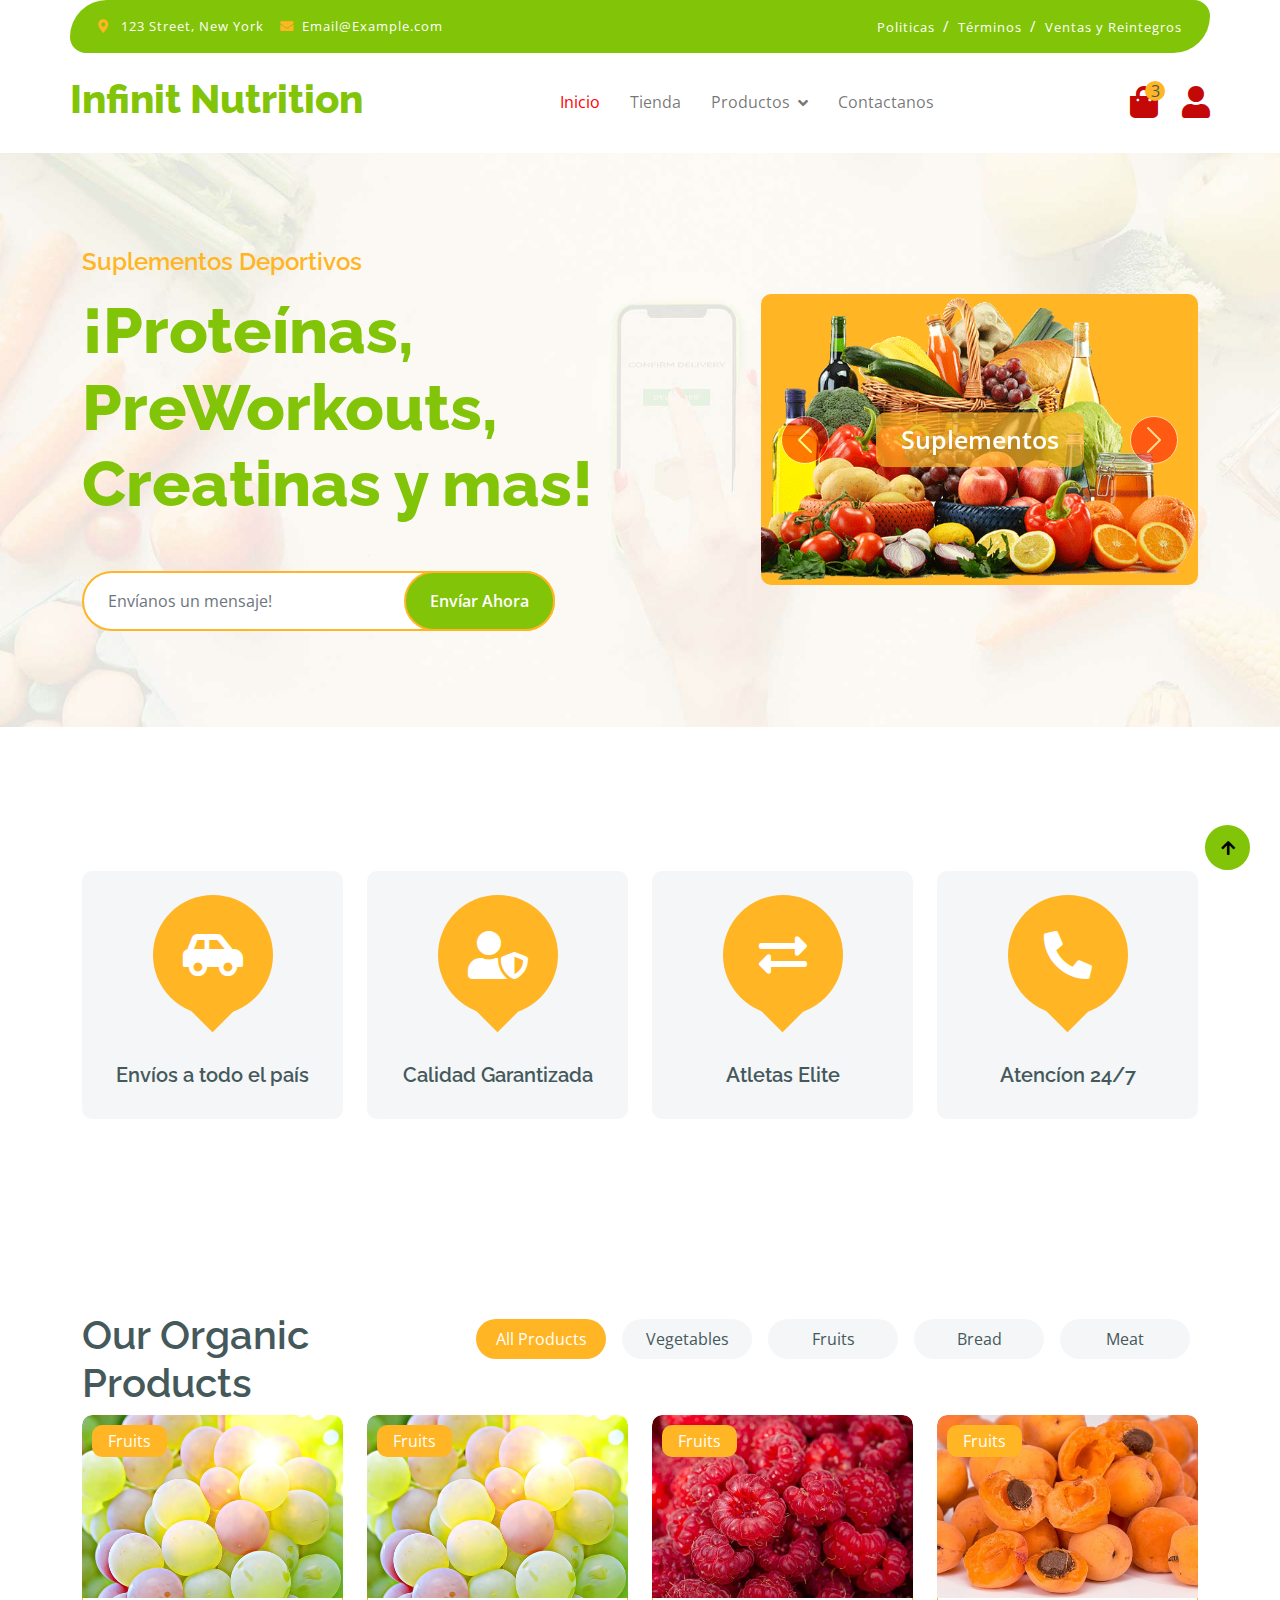
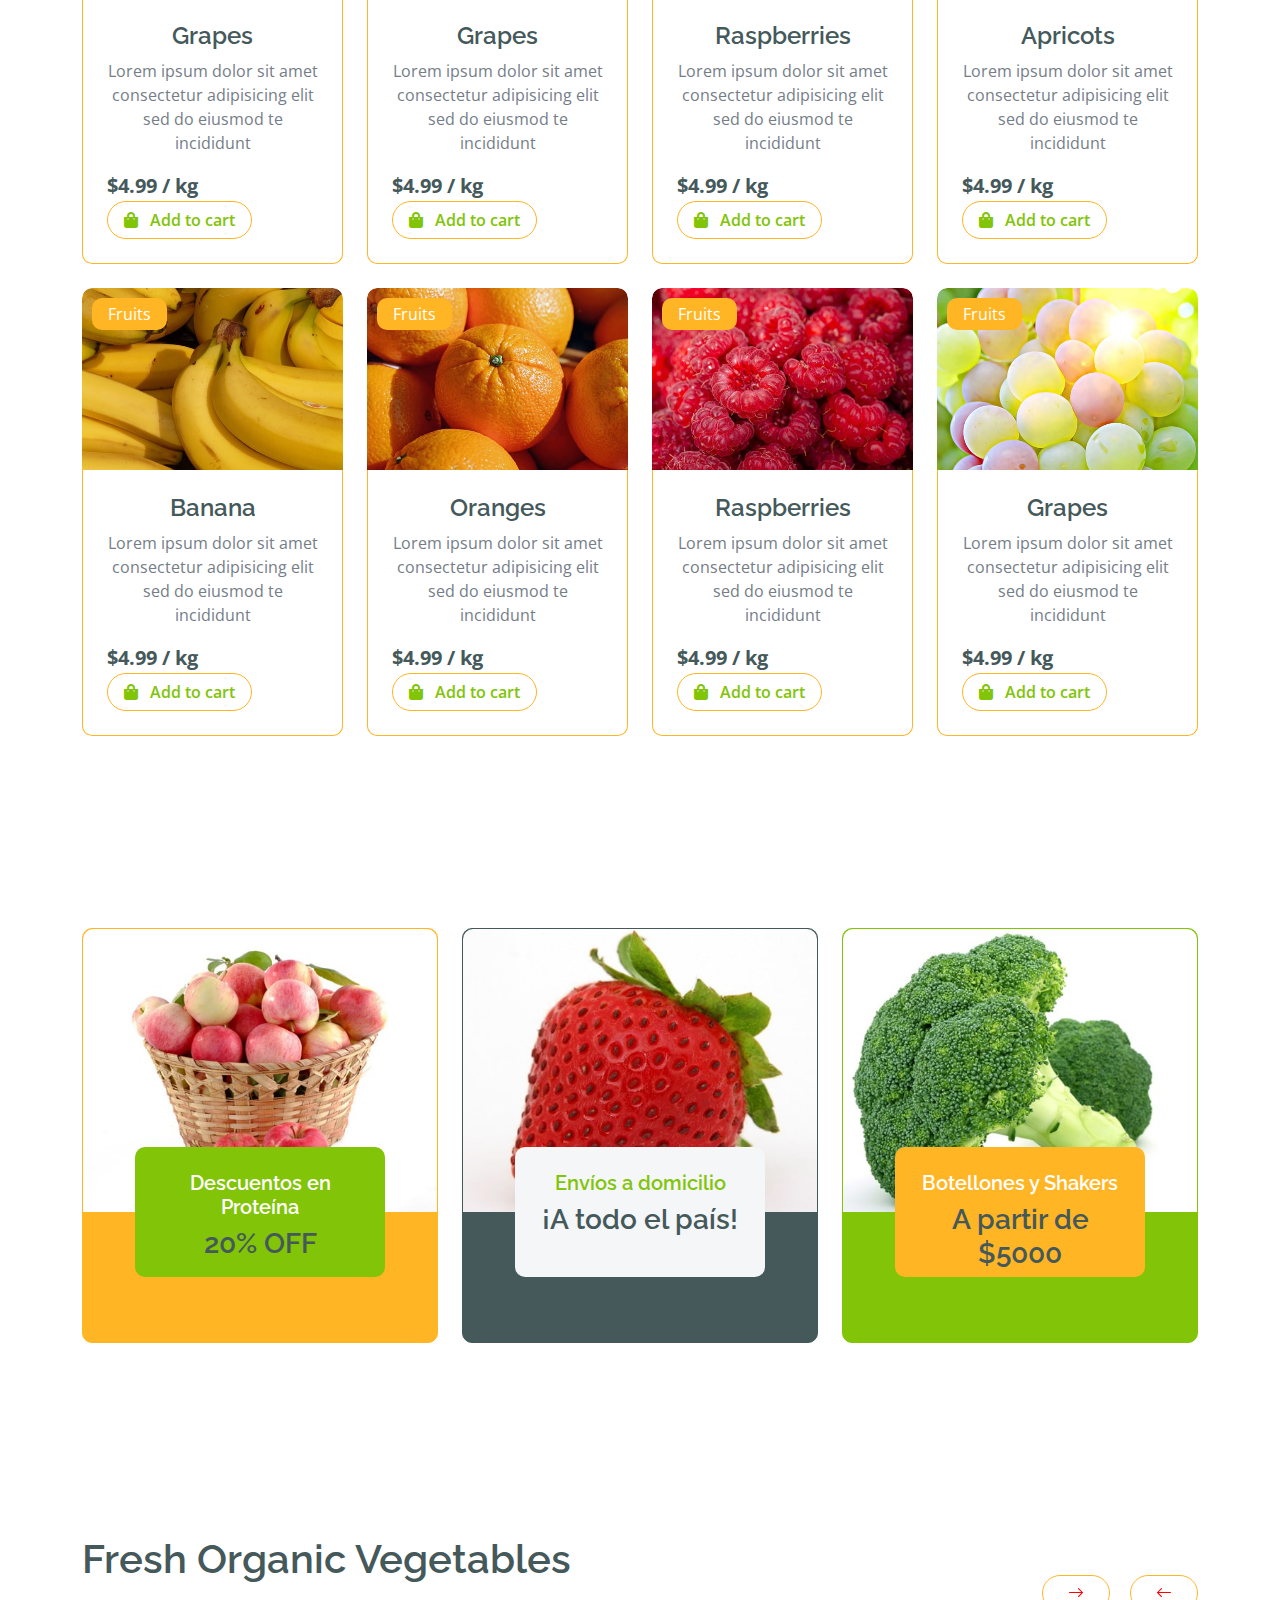
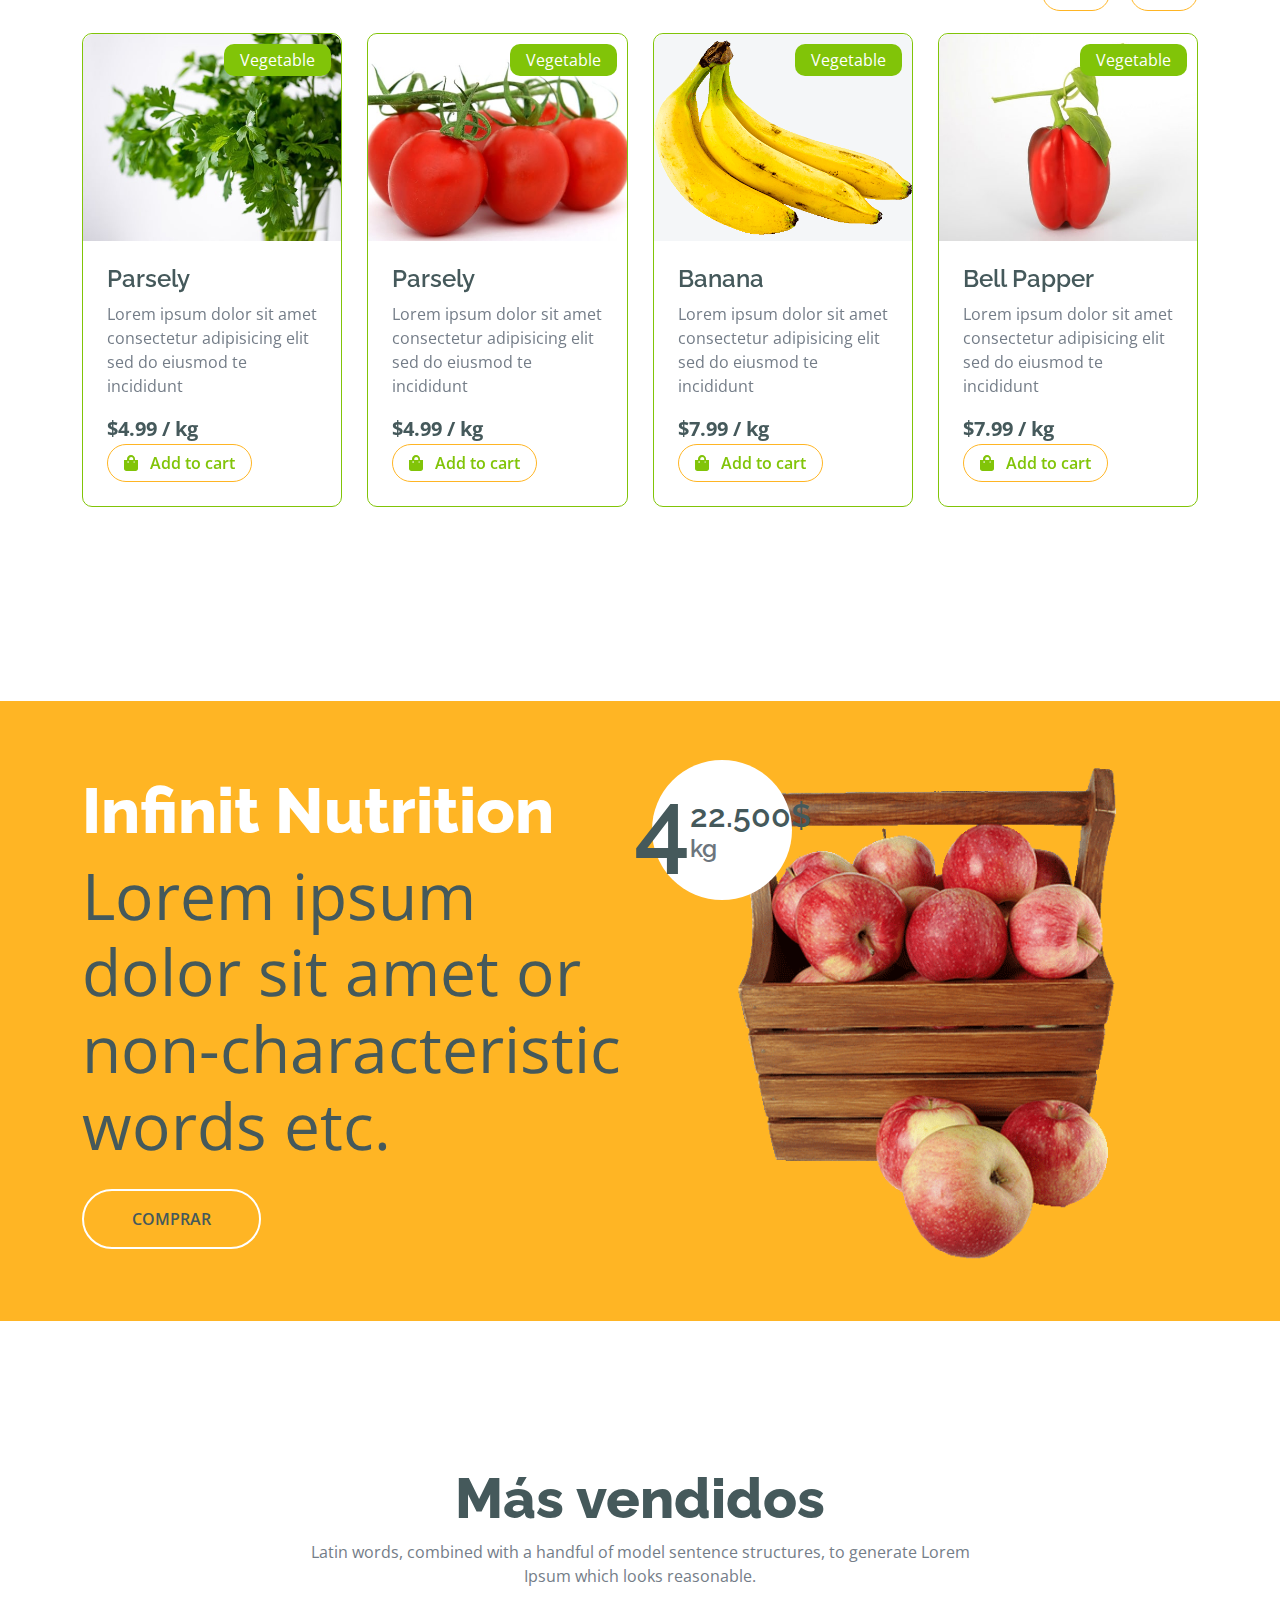
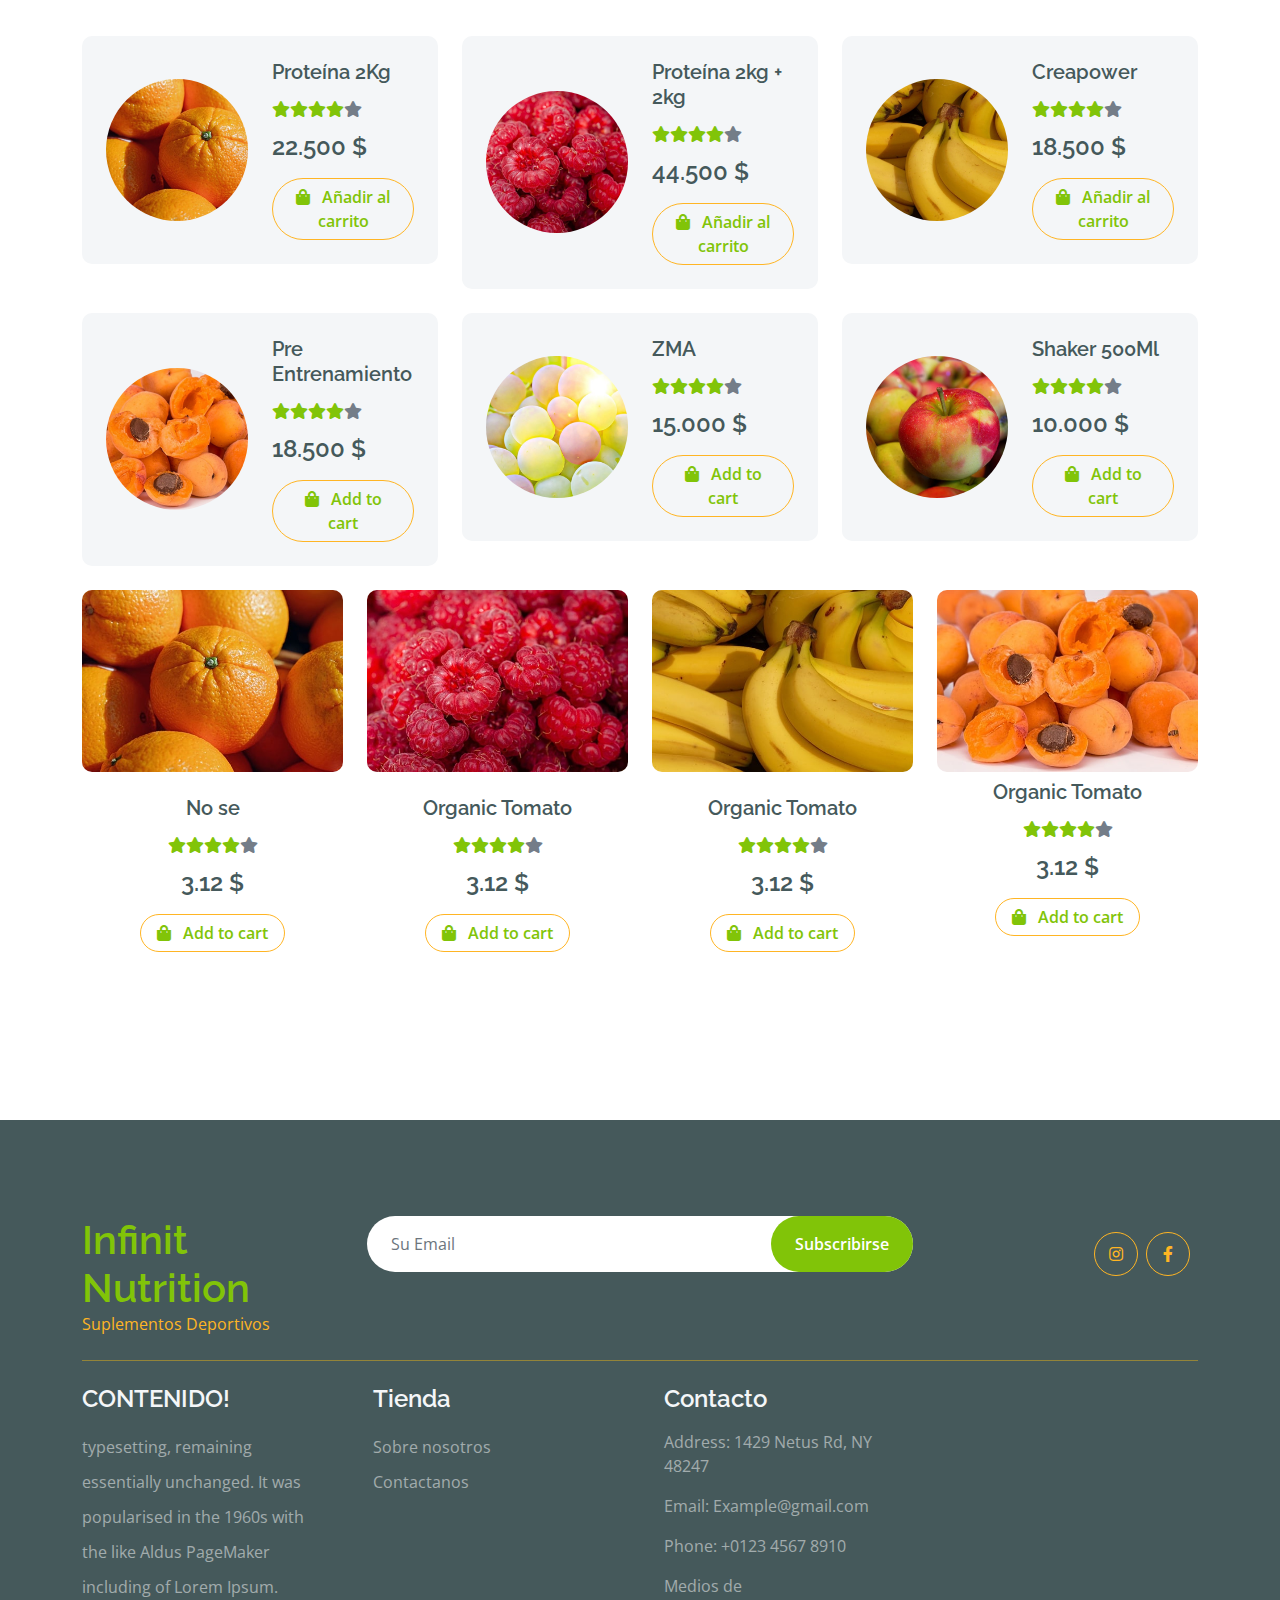
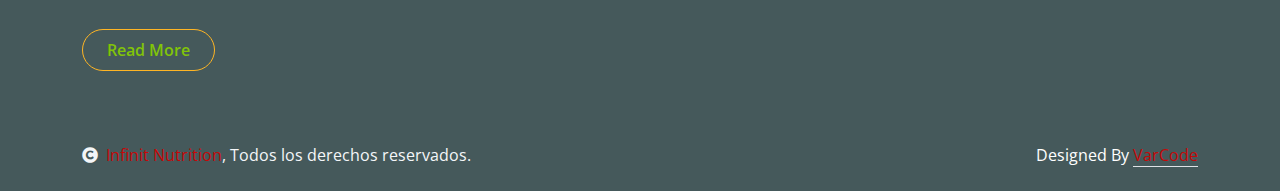
==== commit 3f390eaa: "Index" ====
--- a/webpage/index.html
+++ b/webpage/index.html
@@ -47,36 +47,34 @@
                         <small class="me-3"><i class="fas fa-envelope me-2 text-secondary"></i><a href="#" class="text-white">Email@Example.com</a></small>
                     </div>
                     <div class="top-link pe-2">
-                        <a href="#" class="text-white"><small class="text-white mx-2">Privacy Policy</small>/</a>
-                        <a href="#" class="text-white"><small class="text-white mx-2">Terms of Use</small>/</a>
-                        <a href="#" class="text-white"><small class="text-white ms-2">Sales and Refunds</small></a>
+                        <a href="#" class="text-white"><small class="text-white mx-2">Politicas</small>/</a>
+                        <a href="#" class="text-white"><small class="text-white mx-2">Términos</small>/</a>
+                        <a href="#" class="text-white"><small class="text-white ms-2">Ventas y Reintegros</small></a>
                     </div>
                 </div>
             </div>
             <div class="container px-0">
                 <nav class="navbar navbar-light bg-white navbar-expand-xl">
-                    <a href="index.html" class="navbar-brand"><h1 class="text-primary display-6">Fruitables</h1></a>
+                    <a href="index.html" class="navbar-brand"><h1 class="text-primary display-6">Infinit Nutrition</h1></a>
                     <button class="navbar-toggler py-2 px-3" type="button" data-bs-toggle="collapse" data-bs-target="#navbarCollapse">
                         <span class="fa fa-bars text-primary"></span>
                     </button>
                     <div class="collapse navbar-collapse bg-white" id="navbarCollapse">
                         <div class="navbar-nav mx-auto">
-                            <a href="index.html" class="nav-item nav-link active">Home</a>
-                            <a href="shop.html" class="nav-item nav-link">Shop</a>
-                            <a href="shop-detail.html" class="nav-item nav-link">Shop Detail</a>
+                            <a href="index.html" class="nav-item nav-link active">Inicio</a>
+                            <a href="shop.html" class="nav-item nav-link">Tienda</a>
                             <div class="nav-item dropdown">
-                                <a href="#" class="nav-link dropdown-toggle" data-bs-toggle="dropdown">Pages</a>
+                                <a href="#" class="nav-link dropdown-toggle" data-bs-toggle="dropdown">Productos</a>
                                 <div class="dropdown-menu m-0 bg-secondary rounded-0">
-                                    <a href="cart.html" class="dropdown-item">Cart</a>
-                                    <a href="chackout.html" class="dropdown-item">Chackout</a>
-                                    <a href="testimonial.html" class="dropdown-item">Testimonial</a>
+                                    <a href="cart.html" class="dropdown-item">Suplementos</a>
+                                    <a href="chackout.html" class="dropdown-item">Ropa</a>
+                                    <a href="testimonial.html" class="dropdown-item">Accesorios</a>
                                     <a href="404.html" class="dropdown-item">404 Page</a>
                                 </div>
                             </div>
-                            <a href="contact.html" class="nav-item nav-link">Contact</a>
+                            <a href="contact.html" class="nav-item nav-link">Contactanos</a>
                         </div>
                         <div class="d-flex m-3 me-0">
-                            <button class="btn-search btn border border-secondary btn-md-square rounded-circle bg-white me-4" data-bs-toggle="modal" data-bs-target="#searchModal"><i class="fas fa-search text-primary"></i></button>
                             <a href="#" class="position-relative me-4 my-auto">
                                 <i class="fa fa-shopping-bag fa-2x"></i>
                                 <span class="position-absolute bg-secondary rounded-circle d-flex align-items-center justify-content-center text-dark px-1" style="top: -5px; left: 15px; height: 20px; min-width: 20px;">3</span>
@@ -92,36 +90,17 @@
         <!-- Navbar End -->
 
 
-        <!-- Modal Search Start -->
-        <div class="modal fade" id="searchModal" tabindex="-1" aria-labelledby="exampleModalLabel" aria-hidden="true">
-            <div class="modal-dialog modal-fullscreen">
-                <div class="modal-content rounded-0">
-                    <div class="modal-header">
-                        <h5 class="modal-title" id="exampleModalLabel">Search by keyword</h5>
-                        <button type="button" class="btn-close" data-bs-dismiss="modal" aria-label="Close"></button>
-                    </div>
-                    <div class="modal-body d-flex align-items-center">
-                        <div class="input-group w-75 mx-auto d-flex">
-                            <input type="search" class="form-control p-3" placeholder="keywords" aria-describedby="search-icon-1">
-                            <span id="search-icon-1" class="input-group-text p-3"><i class="fa fa-search"></i></span>
-                        </div>
-                    </div>
-                </div>
-            </div>
-        </div>
-        <!-- Modal Search End -->
-
 
         <!-- Hero Start -->
         <div class="container-fluid py-5 mb-5 hero-header">
             <div class="container py-5">
                 <div class="row g-5 align-items-center">
                     <div class="col-md-12 col-lg-7">
-                        <h4 class="mb-3 text-secondary">100% Organic Foods</h4>
-                        <h1 class="mb-5 display-3 text-primary">Organic Veggies & Fruits Foods</h1>
+                        <h4 class="mb-3 text-secondary">Suplementos Deportivos</h4>
+                        <h1 class="mb-5 display-3 text-primary">¡Proteínas, PreWorkouts, Creatinas y mas!</h1>
                         <div class="position-relative mx-auto">
-                            <input class="form-control border-2 border-secondary w-75 py-3 px-4 rounded-pill" type="number" placeholder="Search">
-                            <button type="submit" class="btn btn-primary border-2 border-secondary py-3 px-4 position-absolute rounded-pill text-white h-100" style="top: 0; right: 25%;">Submit Now</button>
+                            <input class="form-control border-2 border-secondary w-75 py-3 px-4 rounded-pill" type="number" placeholder="Envíanos un mensaje!">
+                            <button type="submit" class="btn btn-primary border-2 border-secondary py-3 px-4 position-absolute rounded-pill text-white h-100" style="top: 0; right: 25%;">Envíar Ahora</button>
                         </div>
                     </div>
                     <div class="col-md-12 col-lg-5">
@@ -129,20 +108,20 @@
                             <div class="carousel-inner" role="listbox">
                                 <div class="carousel-item active rounded">
                                     <img src="img/hero-img-1.png" class="img-fluid w-100 h-100 bg-secondary rounded" alt="First slide">
-                                    <a href="#" class="btn px-4 py-2 text-white rounded">Fruites</a>
+                                    <a href="#" class="btn px-4 py-2 text-white rounded">Suplementos</a>
                                 </div>
                                 <div class="carousel-item rounded">
                                     <img src="img/hero-img-2.jpg" class="img-fluid w-100 h-100 rounded" alt="Second slide">
-                                    <a href="#" class="btn px-4 py-2 text-white rounded">Vesitables</a>
+                                    <a href="#" class="btn px-4 py-2 text-white rounded">Accesorios</a>
                                 </div>
                             </div>
                             <button class="carousel-control-prev" type="button" data-bs-target="#carouselId" data-bs-slide="prev">
                                 <span class="carousel-control-prev-icon" aria-hidden="true"></span>
-                                <span class="visually-hidden">Previous</span>
+                                <span class="visually-hidden">Anterior</span>
                             </button>
                             <button class="carousel-control-next" type="button" data-bs-target="#carouselId" data-bs-slide="next">
                                 <span class="carousel-control-next-icon" aria-hidden="true"></span>
-                                <span class="visually-hidden">Next</span>
+                                <span class="visually-hidden">Siguiente</span>
                             </button>
                         </div>
                     </div>
@@ -162,8 +141,8 @@
                                 <i class="fas fa-car-side fa-3x text-white"></i>
                             </div>
                             <div class="featurs-content text-center">
-                                <h5>Free Shipping</h5>
-                                <p class="mb-0">Free on order over $300</p>
+                                <h5>Envíos a todo el país</h5>
+                                <!-- <p class="mb-0">Free on order over $300</p> -->
                             </div>
                         </div>
                     </div>
@@ -173,8 +152,8 @@
                                 <i class="fas fa-user-shield fa-3x text-white"></i>
                             </div>
                             <div class="featurs-content text-center">
-                                <h5>Security Payment</h5>
-                                <p class="mb-0">100% security payment</p>
+                                <h5>Calidad Garantizada</h5>
+                                <!-- <p class="mb-0">100% security payment</p> -->
                             </div>
                         </div>
                     </div>
@@ -184,8 +163,8 @@
                                 <i class="fas fa-exchange-alt fa-3x text-white"></i>
                             </div>
                             <div class="featurs-content text-center">
-                                <h5>30 Day Return</h5>
-                                <p class="mb-0">30 day money guarantee</p>
+                                <h5>Atletas Elite</h5>
+                                <!-- <p class="mb-0">30 day money guarantee</p> -->
                             </div>
                         </div>
                     </div>
@@ -195,8 +174,7 @@
                                 <i class="fa fa-phone-alt fa-3x text-white"></i>
                             </div>
                             <div class="featurs-content text-center">
-                                <h5>24/7 Support</h5>
-                                <p class="mb-0">Support every time fast</p>
+                                <h5>Atencíon 24/7</h5>
                             </div>
                         </div>
                     </div>
@@ -574,7 +552,7 @@
                                 <img src="img/featur-1.jpg" class="img-fluid rounded-top w-100" alt="">
                                 <div class="px-4 rounded-bottom">
                                     <div class="service-content bg-primary text-center p-4 rounded">
-                                        <h5 class="text-white">Fresh Apples</h5>
+                                        <h5 class="text-white">Descuentos en Proteína</h5>
                                         <h3 class="mb-0">20% OFF</h3>
                                     </div>
                                 </div>
@@ -587,8 +565,8 @@
                                 <img src="img/featur-2.jpg" class="img-fluid rounded-top w-100" alt="">
                                 <div class="px-4 rounded-bottom">
                                     <div class="service-content bg-light text-center p-4 rounded">
-                                        <h5 class="text-primary">Tasty Fruits</h5>
-                                        <h3 class="mb-0">Free delivery</h3>
+                                        <h5 class="text-primary">Envíos a domicilio</h5>
+                                        <h3 class="mb-0">¡A todo el país!</h3>
                                     </div>
                                 </div>
                             </div>
@@ -600,8 +578,8 @@
                                 <img src="img/featur-3.jpg" class="img-fluid rounded-top w-100" alt="">
                                 <div class="px-4 rounded-bottom">
                                     <div class="service-content bg-secondary text-center p-4 rounded">
-                                        <h5 class="text-white">Exotic Vegitable</h5>
-                                        <h3 class="mb-0">Discount 30$</h3>
+                                        <h5 class="text-white">Botellones y Shakers</h5>
+                                        <h3 class="mb-0">A partir de $5000</h3>
                                     </div>
                                 </div>
                             </div>
@@ -742,19 +720,18 @@
                 <div class="row g-4 align-items-center">
                     <div class="col-lg-6">
                         <div class="py-4">
-                            <h1 class="display-3 text-white">Fresh Exotic Fruits</h1>
-                            <p class="fw-normal display-3 text-dark mb-4">in Our Store</p>
-                            <p class="mb-4 text-dark">The generated Lorem Ipsum is therefore always free from repetition injected humour, or non-characteristic words etc.</p>
-                            <a href="#" class="banner-btn btn border-2 border-white rounded-pill text-dark py-3 px-5">BUY</a>
+                            <h1 class="display-3 text-white">Infinit Nutrition</h1>
+                            <p class="fw-normal display-3 text-dark mb-4">Lorem ipsum dolor sit amet or non-characteristic words etc.</p>
+                            <a href="#" class="banner-btn btn border-2 border-white rounded-pill text-dark py-3 px-5">COMPRAR</a>
                         </div>
                     </div>
                     <div class="col-lg-6">
                         <div class="position-relative">
                             <img src="img/baner-1.png" class="img-fluid w-100 rounded" alt="">
                             <div class="d-flex align-items-center justify-content-center bg-white rounded-circle position-absolute" style="width: 140px; height: 140px; top: 0; left: 0;">
-                                <h1 style="font-size: 100px;">1</h1>
+                                <h1 style="font-size: 100px;">4</h1>
                                 <div class="d-flex flex-column">
-                                    <span class="h2 mb-0">50$</span>
+                                    <span class="h2 mb-0">22.500$</span>
                                     <span class="h4 text-muted mb-0">kg</span>
                                 </div>
                             </div>
@@ -770,7 +747,7 @@
         <div class="container-fluid py-5">
             <div class="container py-5">
                 <div class="text-center mx-auto mb-5" style="max-width: 700px;">
-                    <h1 class="display-4">Bestseller Products</h1>
+                    <h1 class="display-4">Más vendidos</h1>
                     <p>Latin words, combined with a handful of model sentence structures, to generate Lorem Ipsum which looks reasonable.</p>
                 </div>
                 <div class="row g-4">
@@ -781,7 +758,7 @@
                                     <img src="img/best-product-1.jpg" class="img-fluid rounded-circle w-100" alt="">
                                 </div>
                                 <div class="col-6">
-                                    <a href="#" class="h5">Organic Tomato</a>
+                                    <a href="#" class="h5">Proteína 2Kg</a>
                                     <div class="d-flex my-3">
                                         <i class="fas fa-star text-primary"></i>
                                         <i class="fas fa-star text-primary"></i>
@@ -789,8 +766,8 @@
                                         <i class="fas fa-star text-primary"></i>
                                         <i class="fas fa-star"></i>
                                     </div>
-                                    <h4 class="mb-3">3.12 $</h4>
-                                    <a href="#" class="btn border border-secondary rounded-pill px-3 text-primary"><i class="fa fa-shopping-bag me-2 text-primary"></i> Add to cart</a>
+                                    <h4 class="mb-3">22.500 $</h4>
+                                    <a href="#" class="btn border border-secondary rounded-pill px-3 text-primary"><i class="fa fa-shopping-bag me-2 text-primary"></i> Añadir al carrito</a>
                                 </div>
                             </div>
                         </div>
@@ -802,7 +779,7 @@
                                     <img src="img/best-product-2.jpg" class="img-fluid rounded-circle w-100" alt="">
                                 </div>
                                 <div class="col-6">
-                                    <a href="#" class="h5">Organic Tomato</a>
+                                    <a href="#" class="h5">Proteína 2kg + 2kg</a>
                                     <div class="d-flex my-3">
                                         <i class="fas fa-star text-primary"></i>
                                         <i class="fas fa-star text-primary"></i>
@@ -810,8 +787,8 @@
                                         <i class="fas fa-star text-primary"></i>
                                         <i class="fas fa-star"></i>
                                     </div>
-                                    <h4 class="mb-3">3.12 $</h4>
-                                    <a href="#" class="btn border border-secondary rounded-pill px-3 text-primary"><i class="fa fa-shopping-bag me-2 text-primary"></i> Add to cart</a>
+                                    <h4 class="mb-3">44.500 $</h4>
+                                    <a href="#" class="btn border border-secondary rounded-pill px-3 text-primary"><i class="fa fa-shopping-bag me-2 text-primary"></i>  Añadir al carrito</a>
                                 </div>
                             </div>
                         </div>
@@ -823,7 +800,7 @@
                                     <img src="img/best-product-3.jpg" class="img-fluid rounded-circle w-100" alt="">
                                 </div>
                                 <div class="col-6">
-                                    <a href="#" class="h5">Organic Tomato</a>
+                                    <a href="#" class="h5">Creapower</a>
                                     <div class="d-flex my-3">
                                         <i class="fas fa-star text-primary"></i>
                                         <i class="fas fa-star text-primary"></i>
@@ -831,8 +808,8 @@
                                         <i class="fas fa-star text-primary"></i>
                                         <i class="fas fa-star"></i>
                                     </div>
-                                    <h4 class="mb-3">3.12 $</h4>
-                                    <a href="#" class="btn border border-secondary rounded-pill px-3 text-primary"><i class="fa fa-shopping-bag me-2 text-primary"></i> Add to cart</a>
+                                    <h4 class="mb-3">18.500 $</h4>
+                                    <a href="#" class="btn border border-secondary rounded-pill px-3 text-primary"><i class="fa fa-shopping-bag me-2 text-primary"></i> Añadir al carrito</a>
                                 </div>
                             </div>
                         </div>
@@ -844,7 +821,7 @@
                                     <img src="img/best-product-4.jpg" class="img-fluid rounded-circle w-100" alt="">
                                 </div>
                                 <div class="col-6">
-                                    <a href="#" class="h5">Organic Tomato</a>
+                                    <a href="#" class="h5">Pre Entrenamiento</a>
                                     <div class="d-flex my-3">
                                         <i class="fas fa-star text-primary"></i>
                                         <i class="fas fa-star text-primary"></i>
@@ -852,7 +829,7 @@
                                         <i class="fas fa-star text-primary"></i>
                                         <i class="fas fa-star"></i>
                                     </div>
-                                    <h4 class="mb-3">3.12 $</h4>
+                                    <h4 class="mb-3">18.500 $</h4>
                                     <a href="#" class="btn border border-secondary rounded-pill px-3 text-primary"><i class="fa fa-shopping-bag me-2 text-primary"></i> Add to cart</a>
                                 </div>
                             </div>
@@ -865,7 +842,7 @@
                                     <img src="img/best-product-5.jpg" class="img-fluid rounded-circle w-100" alt="">
                                 </div>
                                 <div class="col-6">
-                                    <a href="#" class="h5">Organic Tomato</a>
+                                    <a href="#" class="h5">ZMA</a>
                                     <div class="d-flex my-3">
                                         <i class="fas fa-star text-primary"></i>
                                         <i class="fas fa-star text-primary"></i>
@@ -873,7 +850,7 @@
                                         <i class="fas fa-star text-primary"></i>
                                         <i class="fas fa-star"></i>
                                     </div>
-                                    <h4 class="mb-3">3.12 $</h4>
+                                    <h4 class="mb-3">15.000 $</h4>
                                     <a href="#" class="btn border border-secondary rounded-pill px-3 text-primary"><i class="fa fa-shopping-bag me-2 text-primary"></i> Add to cart</a>
                                 </div>
                             </div>
@@ -886,7 +863,7 @@
                                     <img src="img/best-product-6.jpg" class="img-fluid rounded-circle w-100" alt="">
                                 </div>
                                 <div class="col-6">
-                                    <a href="#" class="h5">Organic Tomato</a>
+                                    <a href="#" class="h5">Shaker 500Ml</a>
                                     <div class="d-flex my-3">
                                         <i class="fas fa-star text-primary"></i>
                                         <i class="fas fa-star text-primary"></i>
@@ -894,7 +871,7 @@
                                         <i class="fas fa-star text-primary"></i>
                                         <i class="fas fa-star"></i>
                                     </div>
-                                    <h4 class="mb-3">3.12 $</h4>
+                                    <h4 class="mb-3">10.000 $</h4>
                                     <a href="#" class="btn border border-secondary rounded-pill px-3 text-primary"><i class="fa fa-shopping-bag me-2 text-primary"></i> Add to cart</a>
                                 </div>
                             </div>
@@ -904,7 +881,7 @@
                         <div class="text-center">
                             <img src="img/fruite-item-1.jpg" class="img-fluid rounded" alt="">
                             <div class="py-4">
-                                <a href="#" class="h5">Organic Tomato</a>
+                                <a href="#" class="h5">No se</a>
                                 <div class="d-flex my-3 justify-content-center">
                                     <i class="fas fa-star text-primary"></i>
                                     <i class="fas fa-star text-primary"></i>
@@ -972,135 +949,6 @@
             </div>
         </div>
         <!-- Bestsaler Product End -->
-
-
-        <!-- Fact Start -->
-        <div class="container-fluid py-5">
-            <div class="container">
-                <div class="bg-light p-5 rounded">
-                    <div class="row g-4 justify-content-center">
-                        <div class="col-md-6 col-lg-6 col-xl-3">
-                            <div class="counter bg-white rounded p-5">
-                                <i class="fa fa-users text-secondary"></i>
-                                <h4>satisfied customers</h4>
-                                <h1>1963</h1>
-                            </div>
-                        </div>
-                        <div class="col-md-6 col-lg-6 col-xl-3">
-                            <div class="counter bg-white rounded p-5">
-                                <i class="fa fa-users text-secondary"></i>
-                                <h4>quality of service</h4>
-                                <h1>99%</h1>
-                            </div>
-                        </div>
-                        <div class="col-md-6 col-lg-6 col-xl-3">
-                            <div class="counter bg-white rounded p-5">
-                                <i class="fa fa-users text-secondary"></i>
-                                <h4>quality certificates</h4>
-                                <h1>33</h1>
-                            </div>
-                        </div>
-                        <div class="col-md-6 col-lg-6 col-xl-3">
-                            <div class="counter bg-white rounded p-5">
-                                <i class="fa fa-users text-secondary"></i>
-                                <h4>Available Products</h4>
-                                <h1>789</h1>
-                            </div>
-                        </div>
-                    </div>
-                </div>
-            </div>
-        </div>
-        <!-- Fact Start -->
-
-
-        <!-- Tastimonial Start -->
-        <div class="container-fluid testimonial py-5">
-            <div class="container py-5">
-                <div class="testimonial-header text-center">
-                    <h4 class="text-primary">Our Testimonial</h4>
-                    <h1 class="display-5 mb-5 text-dark">Our Client Saying!</h1>
-                </div>
-                <div class="owl-carousel testimonial-carousel">
-                    <div class="testimonial-item img-border-radius bg-light rounded p-4">
-                        <div class="position-relative">
-                            <i class="fa fa-quote-right fa-2x text-secondary position-absolute" style="bottom: 30px; right: 0;"></i>
-                            <div class="mb-4 pb-4 border-bottom border-secondary">
-                                <p class="mb-0">Lorem Ipsum is simply dummy text of the printing Ipsum has been the industry's standard dummy text ever since the 1500s,
-                                </p>
-                            </div>
-                            <div class="d-flex align-items-center flex-nowrap">
-                                <div class="bg-secondary rounded">
-                                    <img src="img/testimonial-1.jpg" class="img-fluid rounded" style="width: 100px; height: 100px;" alt="">
-                                </div>
-                                <div class="ms-4 d-block">
-                                    <h4 class="text-dark">Client Name</h4>
-                                    <p class="m-0 pb-3">Profession</p>
-                                    <div class="d-flex pe-5">
-                                        <i class="fas fa-star text-primary"></i>
-                                        <i class="fas fa-star text-primary"></i>
-                                        <i class="fas fa-star text-primary"></i>
-                                        <i class="fas fa-star text-primary"></i>
-                                        <i class="fas fa-star"></i>
-                                    </div>
-                                </div>
-                            </div>
-                        </div>
-                    </div>
-                    <div class="testimonial-item img-border-radius bg-light rounded p-4">
-                        <div class="position-relative">
-                            <i class="fa fa-quote-right fa-2x text-secondary position-absolute" style="bottom: 30px; right: 0;"></i>
-                            <div class="mb-4 pb-4 border-bottom border-secondary">
-                                <p class="mb-0">Lorem Ipsum is simply dummy text of the printing Ipsum has been the industry's standard dummy text ever since the 1500s,
-                                </p>
-                            </div>
-                            <div class="d-flex align-items-center flex-nowrap">
-                                <div class="bg-secondary rounded">
-                                    <img src="img/testimonial-1.jpg" class="img-fluid rounded" style="width: 100px; height: 100px;" alt="">
-                                </div>
-                                <div class="ms-4 d-block">
-                                    <h4 class="text-dark">Client Name</h4>
-                                    <p class="m-0 pb-3">Profession</p>
-                                    <div class="d-flex pe-5">
-                                        <i class="fas fa-star text-primary"></i>
-                                        <i class="fas fa-star text-primary"></i>
-                                        <i class="fas fa-star text-primary"></i>
-                                        <i class="fas fa-star text-primary"></i>
-                                        <i class="fas fa-star text-primary"></i>
-                                    </div>
-                                </div>
-                            </div>
-                        </div>
-                    </div>
-                    <div class="testimonial-item img-border-radius bg-light rounded p-4">
-                        <div class="position-relative">
-                            <i class="fa fa-quote-right fa-2x text-secondary position-absolute" style="bottom: 30px; right: 0;"></i>
-                            <div class="mb-4 pb-4 border-bottom border-secondary">
-                                <p class="mb-0">Lorem Ipsum is simply dummy text of the printing Ipsum has been the industry's standard dummy text ever since the 1500s,
-                                </p>
-                            </div>
-                            <div class="d-flex align-items-center flex-nowrap">
-                                <div class="bg-secondary rounded">
-                                    <img src="img/testimonial-1.jpg" class="img-fluid rounded" style="width: 100px; height: 100px;" alt="">
-                                </div>
-                                <div class="ms-4 d-block">
-                                    <h4 class="text-dark">Client Name</h4>
-                                    <p class="m-0 pb-3">Profession</p>
-                                    <div class="d-flex pe-5">
-                                        <i class="fas fa-star text-primary"></i>
-                                        <i class="fas fa-star text-primary"></i>
-                                        <i class="fas fa-star text-primary"></i>
-                                        <i class="fas fa-star text-primary"></i>
-                                        <i class="fas fa-star text-primary"></i>
-                                    </div>
-                                </div>
-                            </div>
-                        </div>
-                    </div>
-                </div>
-            </div>
-        </div>
-        <!-- Tastimonial End -->
 
 
         <!-- Footer Start -->
@@ -1110,22 +958,22 @@
                     <div class="row g-4">
                         <div class="col-lg-3">
                             <a href="#">
-                                <h1 class="text-primary mb-0">Fruitables</h1>
-                                <p class="text-secondary mb-0">Fresh products</p>
+                                <h1 class="text-primary mb-0">Infinit Nutrition</h1>
+                                <p class="text-secondary mb-0">Suplementos Deportivos</p>
                             </a>
                         </div>
                         <div class="col-lg-6">
                             <div class="position-relative mx-auto">
-                                <input class="form-control border-0 w-100 py-3 px-4 rounded-pill" type="number" placeholder="Your Email">
-                                <button type="submit" class="btn btn-primary border-0 border-secondary py-3 px-4 position-absolute rounded-pill text-white" style="top: 0; right: 0;">Subscribe Now</button>
+                                <input class="form-control border-0 w-100 py-3 px-4 rounded-pill" type="number" placeholder="Su Email">
+                                <button type="submit" class="btn btn-primary border-0 border-secondary py-3 px-4 position-absolute rounded-pill text-white" style="top: 0; right: 0;">Subscribirse</button>
                             </div>
                         </div>
                         <div class="col-lg-3">
                             <div class="d-flex justify-content-end pt-3">
-                                <a class="btn  btn-outline-secondary me-2 btn-md-square rounded-circle" href=""><i class="fab fa-twitter"></i></a>
+                                <a class="btn  btn-outline-secondary me-2 btn-md-square rounded-circle" href=""><i class="fab fa-instagram"></i></a>
                                 <a class="btn btn-outline-secondary me-2 btn-md-square rounded-circle" href=""><i class="fab fa-facebook-f"></i></a>
-                                <a class="btn btn-outline-secondary me-2 btn-md-square rounded-circle" href=""><i class="fab fa-youtube"></i></a>
-                                <a class="btn btn-outline-secondary btn-md-square rounded-circle" href=""><i class="fab fa-linkedin-in"></i></a>
+                                <!-- <a class="btn btn-outline-secondary me-2 btn-md-square rounded-circle" href=""><i class="fab fa-youtube"></i></a>
+                                <a class="btn btn-outline-secondary btn-md-square rounded-circle" href=""><i class="fab fa-linkedin-in"></i></a> -->
                             </div>
                         </div>
                     </div>
@@ -1133,7 +981,7 @@
                 <div class="row g-5">
                     <div class="col-lg-3 col-md-6">
                         <div class="footer-item">
-                            <h4 class="text-light mb-3">Why People Like us!</h4>
+                            <h4 class="text-light mb-3">CONTENIDO!</h4>
                             <p class="mb-4">typesetting, remaining essentially unchanged. It was 
                                 popularised in the 1960s with the like Aldus PageMaker including of Lorem Ipsum.</p>
                             <a href="" class="btn border-secondary py-2 px-4 rounded-pill text-primary">Read More</a>
@@ -1141,34 +989,18 @@
                     </div>
                     <div class="col-lg-3 col-md-6">
                         <div class="d-flex flex-column text-start footer-item">
-                            <h4 class="text-light mb-3">Shop Info</h4>
-                            <a class="btn-link" href="">About Us</a>
-                            <a class="btn-link" href="">Contact Us</a>
-                            <a class="btn-link" href="">Privacy Policy</a>
-                            <a class="btn-link" href="">Terms & Condition</a>
-                            <a class="btn-link" href="">Return Policy</a>
-                            <a class="btn-link" href="">FAQs & Help</a>
-                        </div>
-                    </div>
-                    <div class="col-lg-3 col-md-6">
-                        <div class="d-flex flex-column text-start footer-item">
-                            <h4 class="text-light mb-3">Account</h4>
-                            <a class="btn-link" href="">My Account</a>
-                            <a class="btn-link" href="">Shop details</a>
-                            <a class="btn-link" href="">Shopping Cart</a>
-                            <a class="btn-link" href="">Wishlist</a>
-                            <a class="btn-link" href="">Order History</a>
-                            <a class="btn-link" href="">International Orders</a>
+                            <h4 class="text-light mb-3">Tienda</h4>
+                            <a class="btn-link" href="">Sobre nosotros</a>
+                            <a class="btn-link" href="">Contactanos</a>
                         </div>
                     </div>
                     <div class="col-lg-3 col-md-6">
                         <div class="footer-item">
-                            <h4 class="text-light mb-3">Contact</h4>
+                            <h4 class="text-light mb-3">Contacto</h4>
                             <p>Address: 1429 Netus Rd, NY 48247</p>
                             <p>Email: Example@gmail.com</p>
                             <p>Phone: +0123 4567 8910</p>
-                            <p>Payment Accepted</p>
-                            <img src="img/payment.png" class="img-fluid" alt="">
+                            <p>Medios de</p>
                         </div>
                     </div>
                 </div>
@@ -1181,13 +1013,13 @@
             <div class="container">
                 <div class="row">
                     <div class="col-md-6 text-center text-md-start mb-3 mb-md-0">
-                        <span class="text-light"><a href="#"><i class="fas fa-copyright text-light me-2"></i>Your Site Name</a>, All right reserved.</span>
+                        <span class="text-light"><a href="#"><i class="fas fa-copyright text-light me-2"></i>Infinit Nutrition</a>, Todos los derechos reservados.</span>
                     </div>
                     <div class="col-md-6 my-auto text-center text-md-end text-white">
                         <!--/*** This template is free as long as you keep the below author’s credit link/attribution link/backlink. ***/-->
                         <!--/*** If you'd like to use the template without the below author’s credit link/attribution link/backlink, ***/-->
                         <!--/*** you can purchase the Credit Removal License from "https://htmlcodex.com/credit-removal". ***/-->
-                        Designed By <a class="border-bottom" href="https://htmlcodex.com">HTML Codex</a> Distributed By <a class="border-bottom" href="https://themewagon.com">ThemeWagon</a>
+                        Designed By <a class="border-bottom" href="https://htmlcodex.com">VarCode</a>
                     </div>
                 </div>
             </div>
